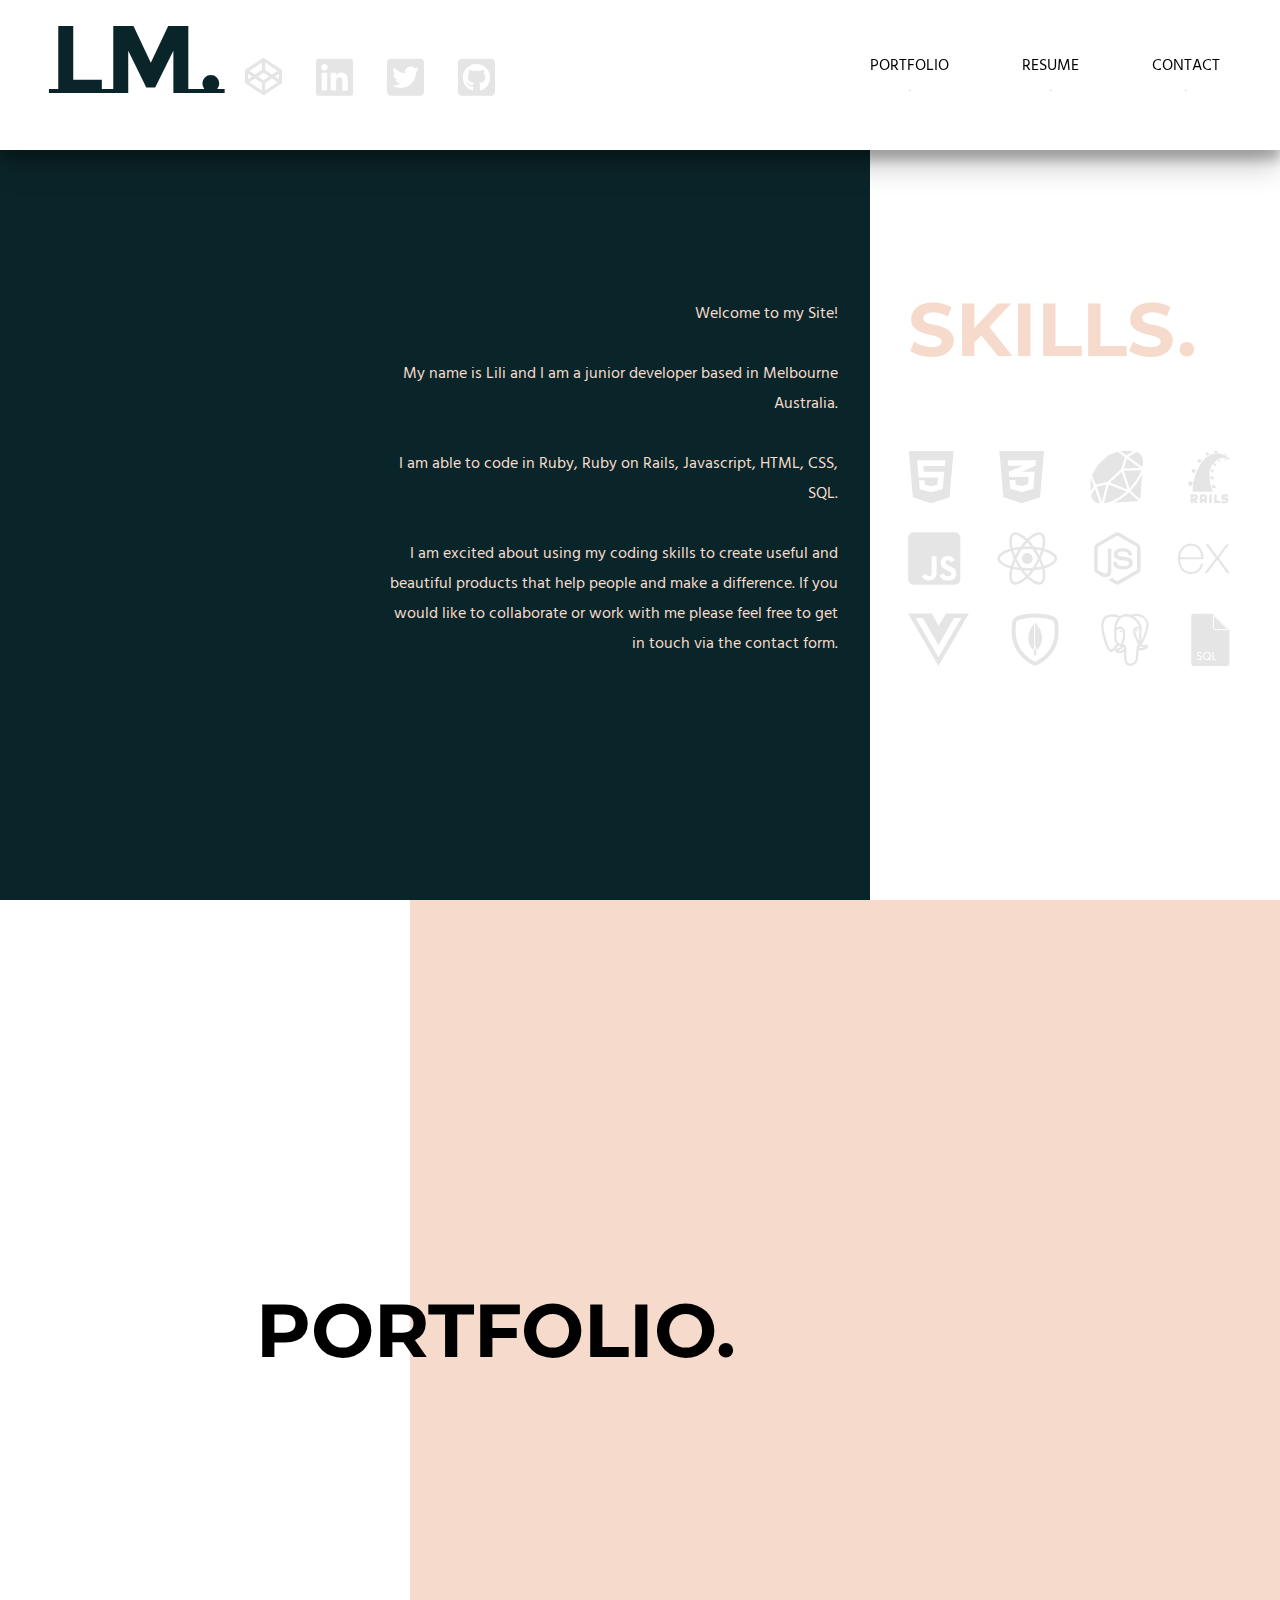
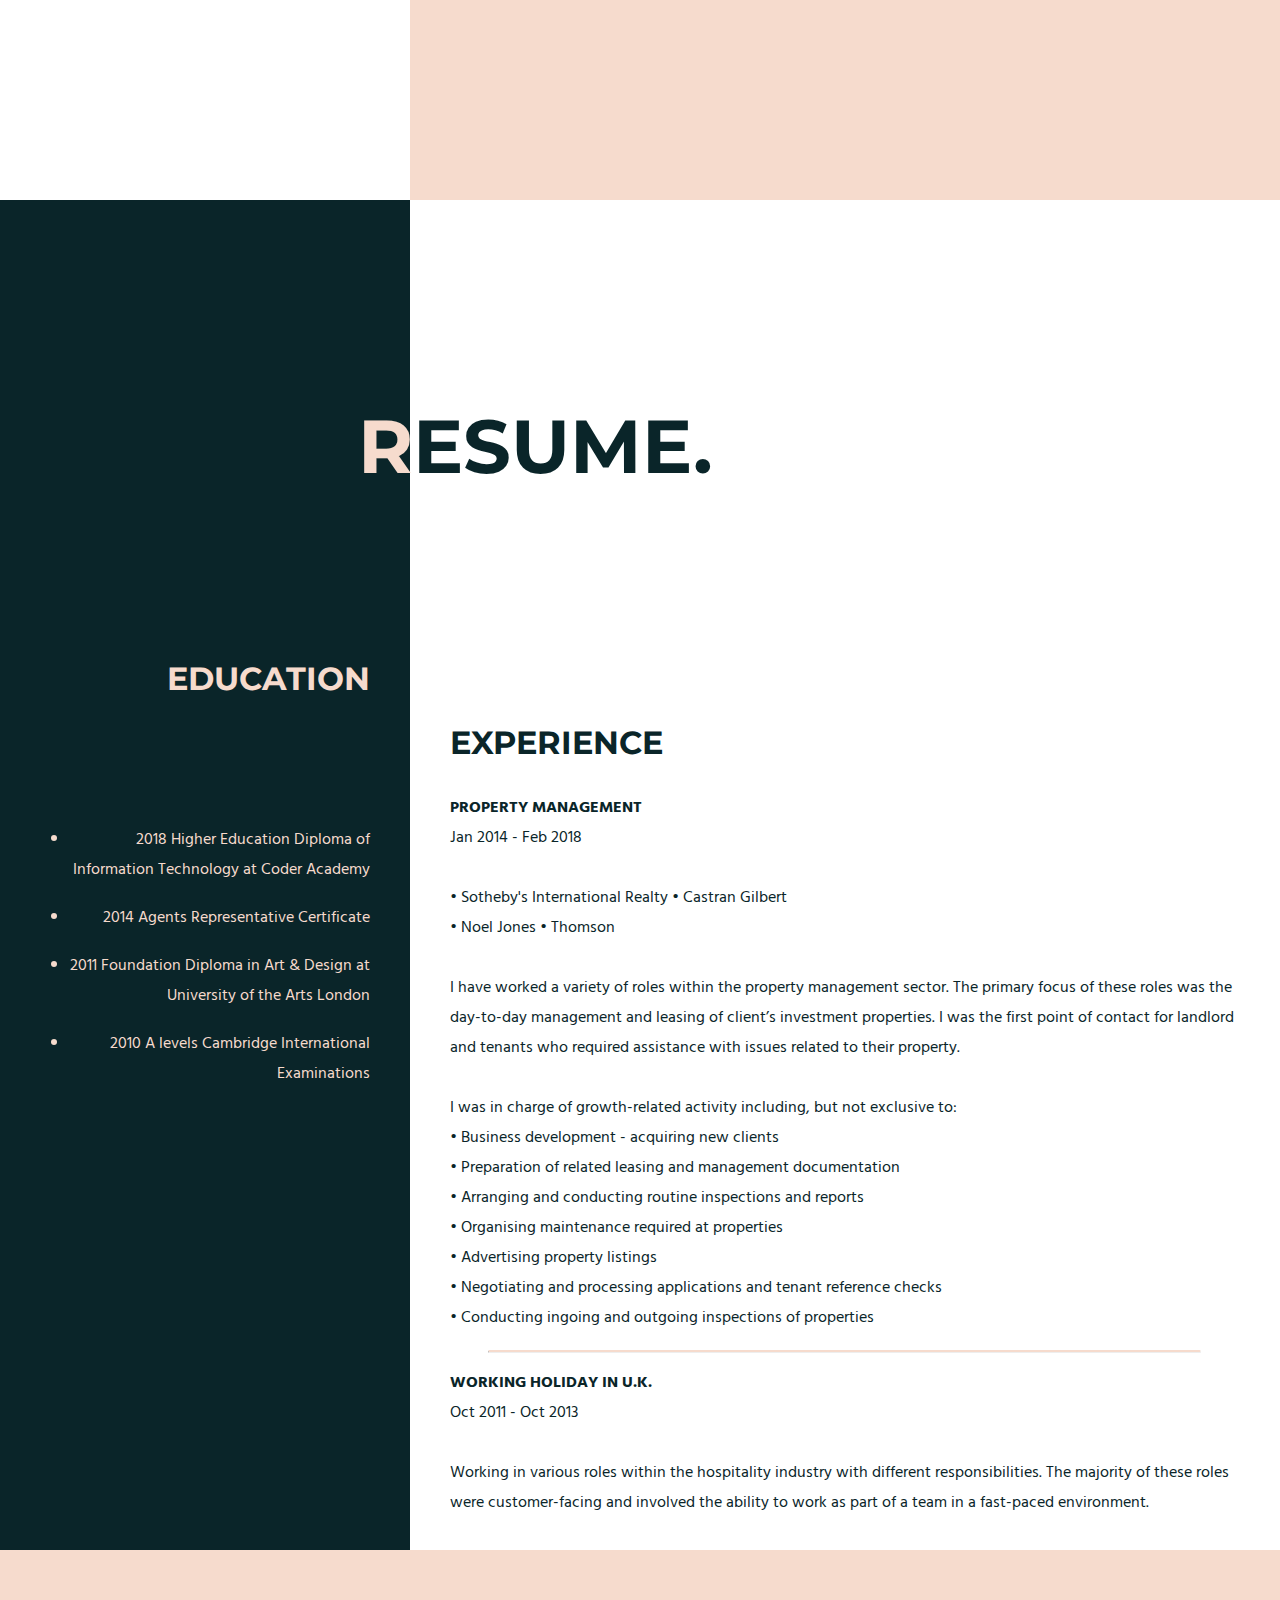
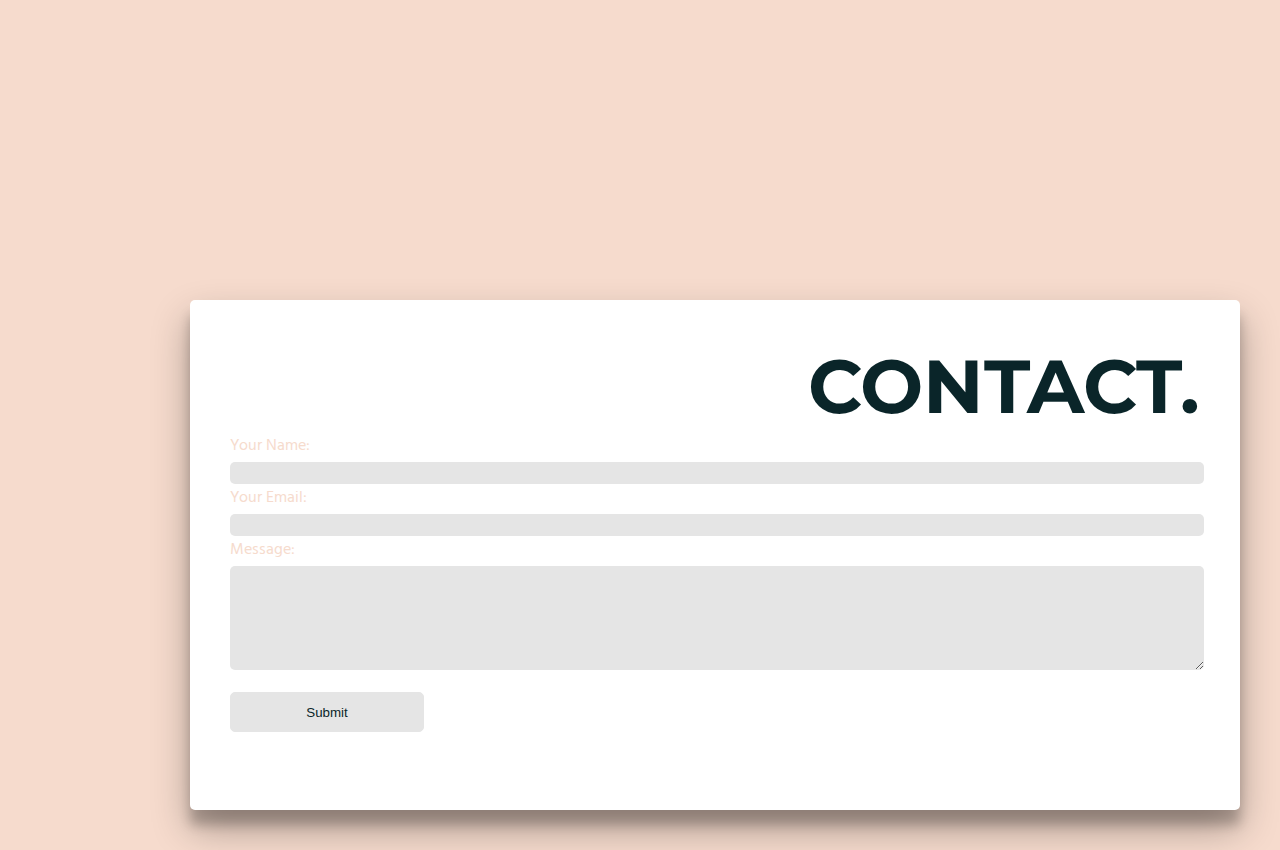
==== index.html @ da4f2856 "initial commit basic outline of the website done in html and css" ====
<!DOCTYPE html>
<html lang="en">
<head>
    <meta charset="UTF-8">
    <meta name="viewport" content="width=device-width, initial-scale=1.0">
    <meta http-equiv="X-UA-Compatible" content="ie=edge">
    <title>Lili Molloy</title>
    <link rel="stylesheet" type="text/css" href="styles.css">
    <link href="https://fonts.googleapis.com/css?family=Hind+Guntur|Montserrat|Montserrat+Subrayada" rel="stylesheet">
    <script defer src="index.js"></script>
</head>
<body>
    <nav>
        <div class="logo">
            <a href="#about"><h1>LM.</h1></a>
            <div class="socials">
                <a href="https://codepen.io/LilianaM/" target="blank"><img src="/assets/codepen.svg" alt="codepen logo - links to codepen"/></a>
                <a href="https://www.linkedin.com/in/lili-molloy-350438171/" target="blank"><img src="/assets/linkedin.svg" alt="linkedin logo - links to linkedin"/></a>
                <a href="https://twitter.com/Lili_Codes" target="blank"><img src="/assets/twitter.svg" alt="twitter logo - links to twitter"/></a>
                <a href="https://github.com/lilianamolloy" target="blank"><img src="/assets/github.svg" alt="github logo - links to github"/></a>
            </div>
        </div>
        <div class="links">
            <ul>
                <div class="link">
                    <a href="#portfolio"><li>Portfolio</li></a>
                    <hr>
                </div>
                <div class="link">
                    <a href="#resume"><li>Resume</li></a>
                    <hr>
                </div>
                <div class="link">
                    <a href="#contact"><li>Contact</li></a>
                    <hr>
                </div>
            </ul>
        </div>
    </nav>
    <div class="about" id="about">
        <div class="green">
            <p>Welcome to my Site!<br><br>
            My name is Lili and I am a junior developer based in Melbourne Australia.<br><br>
            I am able to code in Ruby, Ruby on Rails, Javascript, HTML, CSS, SQL.<br><br>
            I am excited about using my coding skills to create useful and beautiful products that help people and make a difference. If you would like to collaborate or work with me please feel free to get in touch via the contact form.</p>
        </div>
        <div class="white">
            <div class="skills">
                <h2>Skills.</h2>
                <img src="/assets/html.svg" alt="html logo"/>
                <img src="/assets/css.svg" alt="css logo"/>
                <img src="/assets/ruby.svg" alt="ruby logo"/>
                <img src="/assets/ruby-on-rails.svg" alt="ruby on rails logo"/>
                <img src="/assets/java-script.svg" alt="java script logo"/>
                <img src="/assets/react.svg" alt="react logo"/>
                <img src="/assets/node-js.svg" alt="node java script logo"/>
                <img src="/assets/express-js.svg" alt="express java script logo"/>
                <img src="/assets/vue-js.svg" alt="vue java script logo"/>
                <img src="/assets/mongo-db.svg" alt="mongo db sql logo"/>
                <img src="/assets/postgresql.svg" alt="postgresql logo"/>
                <img src="/assets/sqlite3.svg" alt="sqlite 3 logo"/>
            </div>
        </div>
    </div>
    <div class="portfolio" id="portfolio">
        <a href="carousel.html"><h2>Portfolio.</h2></a>
        <div class="white">

        </div>
        <div class="pink">

        </div>
    </div>
    <div class="resume" id="resume">
        <h2><span style="color: #F6DBCD;">R</span>esume.</h2>
        <div class="green">
            <h3>Education</h3>
            <ul>
                <li>2018 Higher Education Diploma of Information Technology at Coder Academy</li><br>
                <li>2014 Agents Representative Certificate</li><br>
                <li>2011 Foundation Diploma in Art & Design at University of the Arts London</li><br>
                <li>2010 A levels Cambridge International Examinations</li><br>
            </ul>
        </div>
        <div class="white">
            <div class="content">
                <h3>Experience</h3>
                <p><strong>PROPERTY MANAGEMENT</strong><br>
                    Jan 2014 - Feb 2018<br><br>
                    
                    •  Sotheby's International Realty                                •  Castran Gilbert<br>
                    •  Noel Jones                                                    •  Thomson<br><br>
                    
                    I have worked a variety of roles within the property management sector. The primary focus of these roles was the day-to-day management and leasing of client’s investment properties. I was the first point of contact for landlord and tenants who required assistance with issues related to their property. <br><br>
                    
                    I was in charge of growth-related activity including, but not exclusive to:<br>
                    •  Business development - acquiring new clients<br>
                    •  Preparation of related leasing and management documentation<br>
                    •  Arranging and conducting routine inspections and reports<br>
                    •  Organising maintenance required at properties<br>
                    •  Advertising property listings<br>
                    •  Negotiating and processing applications and tenant reference checks<br>
                    •  Conducting ingoing and outgoing inspections of properties
                </p>
                <hr>
                <p>
                    <strong>WORKING HOLIDAY IN U.K.</strong><br>
                    Oct 2011 -  Oct 2013<br><br>
                    
                    Working in various roles within the hospitality industry with different responsibilities. The majority of these roles were customer-facing and involved the ability to work as part of a team in a fast-paced environment.
                </p>
            </div>
        </div>
    </div>
    <div class="contact" id="contact">
        <div class="form">
            <h2>Contact.</h2>
            <form name="contact" method="POST"><input type="hidden" name="form-name" value="contact">

                <label>Your Name:</label><br>
                <input type="text" name="name"><br>

                <label>Your Email:</label><br>
                <input type="email" name="email"><br>

                <label>Message: </label><br>
                <textarea name="message"></textarea><br><br>

                <button type="submit">Submit</button>
            </form>
        </div>
    </div>
    
</body>
</html>
---- styles.css ----
/* font-family: 'Hind Guntur', sans-serif;
font-family: 'Montserrat', sans-serif;
font-family: 'Montserrat Subrayada', sans-serif; */

html {
    scroll-behavior: smooth;
}

body {
    /* height: 3900px; */
    width: 100vw;
    margin: 0;
    display: flex;
    flex-flow: column;
}

nav {
    background: #FFFFFF;
    width: 100vw;
    height: 150px;
    position: fixed;
    box-shadow: 0 14px 28px rgba(0,0,0,0.25), 0 10px 10px rgba(0,0,0,0.22);
    /* box-shadow: 0 19px 38px rgba(0,0,0,0.30), 0 15px 12px rgba(0,0,0,0.22); */
    display: flex;
    flex-flow: row wrap;
    justify-content: space-between;
    z-index: 10;
}

h1 {
    font-family: 'Montserrat Subrayada', sans-serif;
    font-size: 96px;
    display: inline-block;
    margin: 0;
    color: #0A2529;
    margin-left: 50px;
}

h2 {
    font-family: 'Montserrat', sans-serif;
    font-size: 75px;
    text-transform: uppercase;
}

h3 {
    font-family: 'Montserrat', sans-serif;
    text-transform: uppercase;
    font-size: 32px;
}

P {
    font-family: 'Hind Guntur', sans-serif;
}

hr {
    border-top: 2px solid #F6DBCD;
    width: 90%;
    border-radius: 5px;
    text-align: left;
}

nav ul {
    display: flex;
    flex-flow: row;
    width: 350px;
    justify-content: space-between;
    padding-left: 0;
}

nav li {
    text-transform: uppercase;
    list-style-type: none;
}

li {
    font-family: 'Hind Guntur', sans-serif;
}

a {
    text-decoration: none;
    color: rgba(0, 0, 0);
}

.skills h2:hover, .skills img:hover, h1:hover {
    @include transition(text-shadow .2s, color .2s);
    color: F6DBCD;
    text-shadow: #eee 1px 1px,#eee 2px 2px,#eee 3px 3px,#eee 4px 4px,#eee 5px 5px,#eee 6px 6px,#eee 7px 7px,#eee 8px 8px,#eee 9px 9px,#eee 10px 10px;
}

.socials img:hover {
    opacity: 0.5;
}

nav .socials a {
    height: 38px;
    margin-top: 15%;
}

.link hr {
    width: 0%;
    border-top: 0 solid white;
}

.link a:hover + hr { 
    animation-name: under-line; 
    animation-duration: 1s;    
    animation-fill-mode: forwards;
}

@keyframes under-line {
    0%   {
        width: 0%;
        border-top: 2px solid #F6DBCD;
    }
    100% {
        width: 100%;
        border-top: 2px solid #F6DBCD;
    }
}

.about {
    height: 100vh;
    width: 100vw;
    display: flex;
    flex-flow: row-wrap;
}

.about .green {
    background: #0A2529;
    height: 100vh;
    width: 68%;
    display: flex;
    flex-flow: column;
    justify-content: center;
}

.about .white {
    width: 32%;
    height: 100vh;
    display: flex;
    flex-flow: column;
    justify-content: center;
}

.about .green p {
    color: #F6DBCD;
    max-width: 450px;
    align-self: flex-end;
    margin-right: 2em;
    text-align: right;
    padding-top: 60px;
}

.logo {
    width: 68%;
    height: 150px;
    display: flex;
    flex-flow: row;
    justify-content: left;
}

.socials {
    width: 250px;
    display: flex;
    justify-content: space-between;
    align-content: flex-end;
    margin: 20px;
}

.links {
    width: 32%;
    height: 150px;
    display: flex;
    flex-flow: column;
    justify-content: center;
}

.skills {
    color: #F6DBCD;
    max-width: 350px;
    display: flex;
    flex-flow: row wrap;
    justify-content: space-between;
    margin-left: 1.5em;
}

.skills h2 {
    text-transform: uppercase;
    width: 100%;
    margin-left: 14px;
}

.skills img {
    margin: 14px;
}

.portfolio {
    height: 100vh;
    width: 100vw;
    display: flex;
    flex-flow: row-wrap;
}

.portfolio h2 {
    position: absolute;
    margin-top: 30%;
    margin-left: 20%;
}

.portfolio .white {
    width: 32%;
    height: 100vh;
}

.portfolio .pink {
    background: #F6DBCD;
    height: 100vh;
    width: 68%;
    display: flex;
    flex-flow: column;
    justify-content: center;
}

.resume {
    height: 150vh;
    width: 100vw;
    display: flex;
    flex-flow: row-wrap;
}

.resume h2 {
    position: absolute;
    margin-top: 200px;
    margin-left: 28%;
    color: #0A2529; 
}

.resume .green {
    background: #0A2529;
    color: #F6DBCD;
    width: 32%;
    display: flex;
    flex-flow: column;
    justify-content: center;
    text-align: right;
}

.resume .green h3 {
    padding: 40px;
}

.green ul {
    display: flex;
    flex-flow: column;
    padding: 40px;
}

.green li {
    width: 300px;
    align-self: flex-end;
}

.resume .white {
    width: 68%;
    display: flex;
    flex-flow: column;
    justify-content: flex-end;
}

.resume .content {
    margin: 40px;
    margin-bottom: 15px;
    color: #0A2529;
}

.contact {
    height: 100vh;
    width: 100vw;
    display: flex;
    flex-flow: column;
    justify-content: flex-end;
    background: #F6DBCD;
}

.form {
    width: 970px;
    height: 430px;
    background: #ffffff;
    align-self: flex-end;
    border-radius: 5px;
    margin-right: 40px;
    margin-bottom: 40px;
    padding: 40px;
    box-shadow: 0 19px 38px rgba(0,0,0,0.30), 0 15px 12px rgba(0,0,0,0.22);

}

.form h2 {
    text-transform: uppercase;
    color: #0A2529;
    text-align: right;
    margin-top: 0;
    margin-bottom: 0;
}

label {
    font-family: 'Hind Guntur', sans-serif;
    color: #F6DBCD;
}

input, textarea {
    background: #E5E5E5;
    border: none;
    border-radius: 5px;
    height: 20px;
    width: 100%;
}

textarea {
    height: 100px;
}

button {
    width: 20%;
    height: 40px;
    border: none;
    background: #E5E5E5;
    border-radius: 5px;
    color: #0A2529;
    border: 1px solid #E5E5E5;
}

button:hover {
    cursor: pointer;
    box-shadow: 0 10px 20px rgba(0,0,0,0.19), 0 6px 6px rgba(0,0,0,0.23);
}
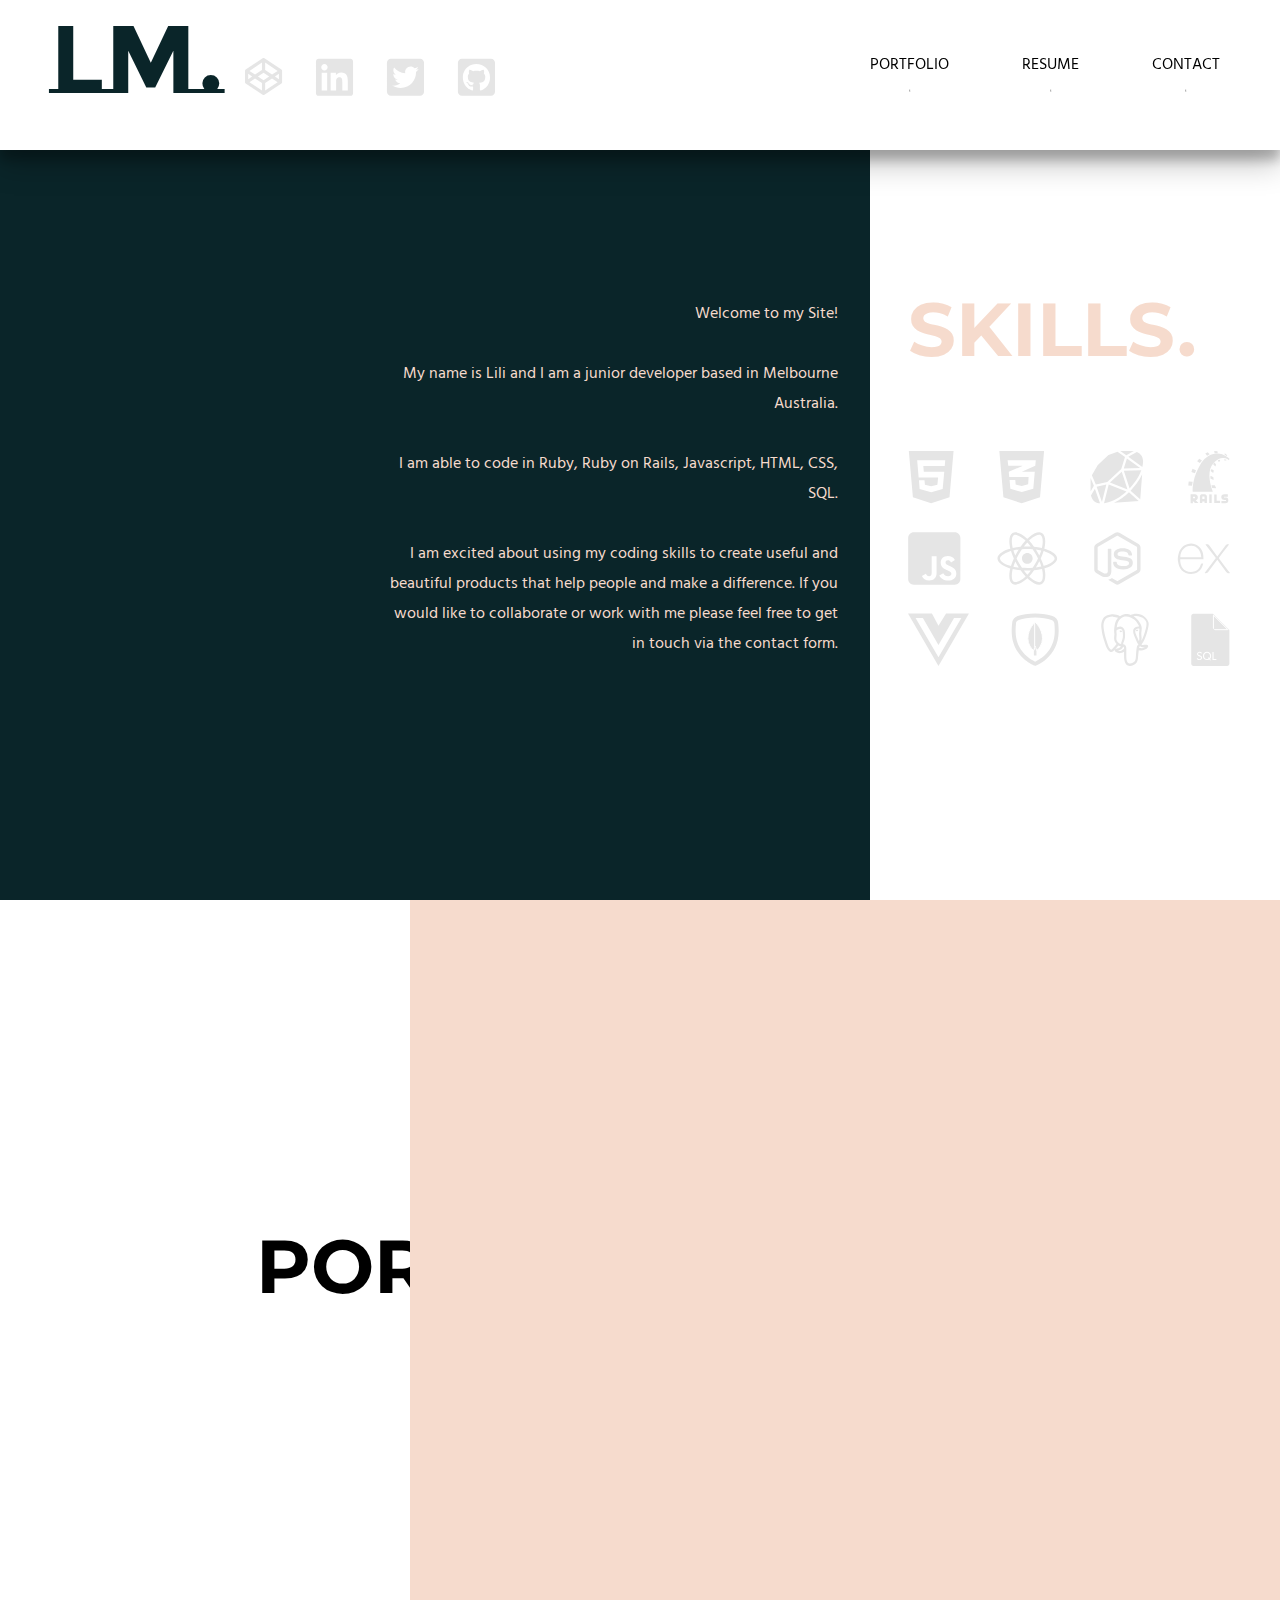
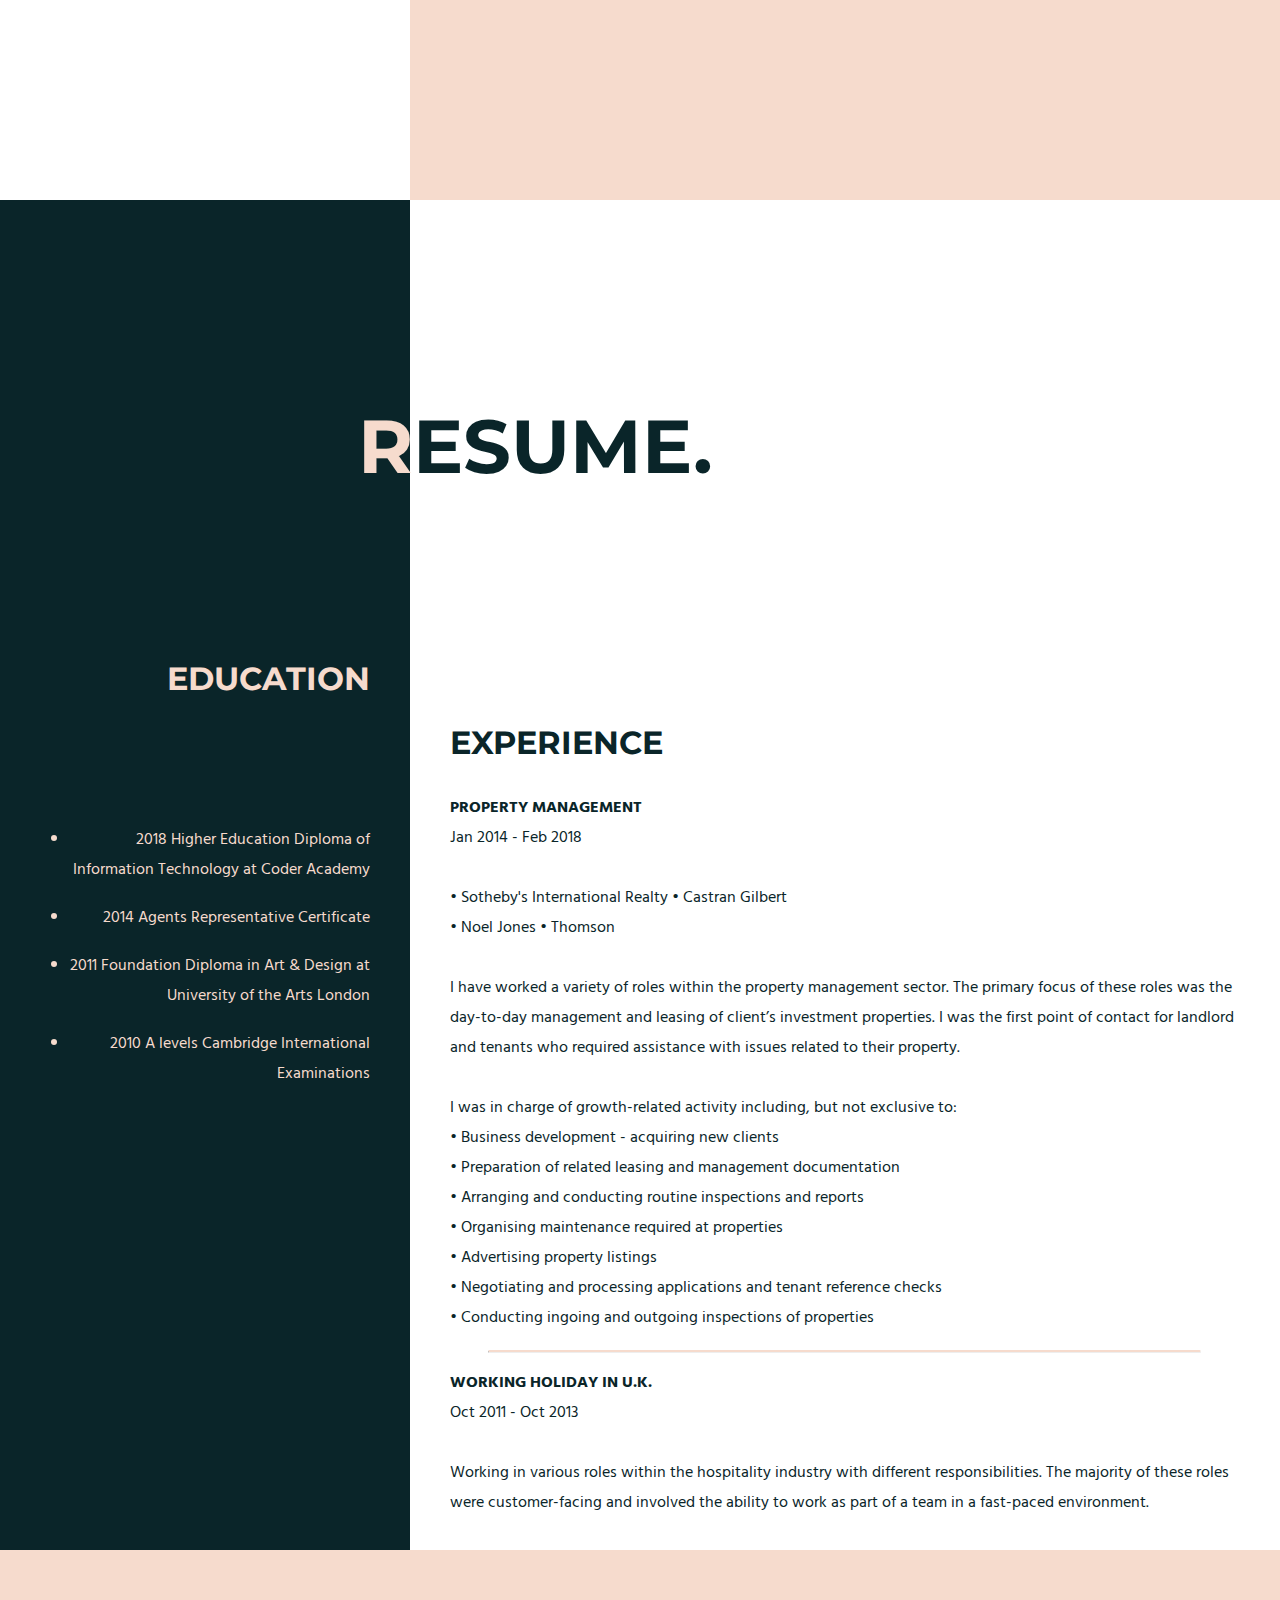
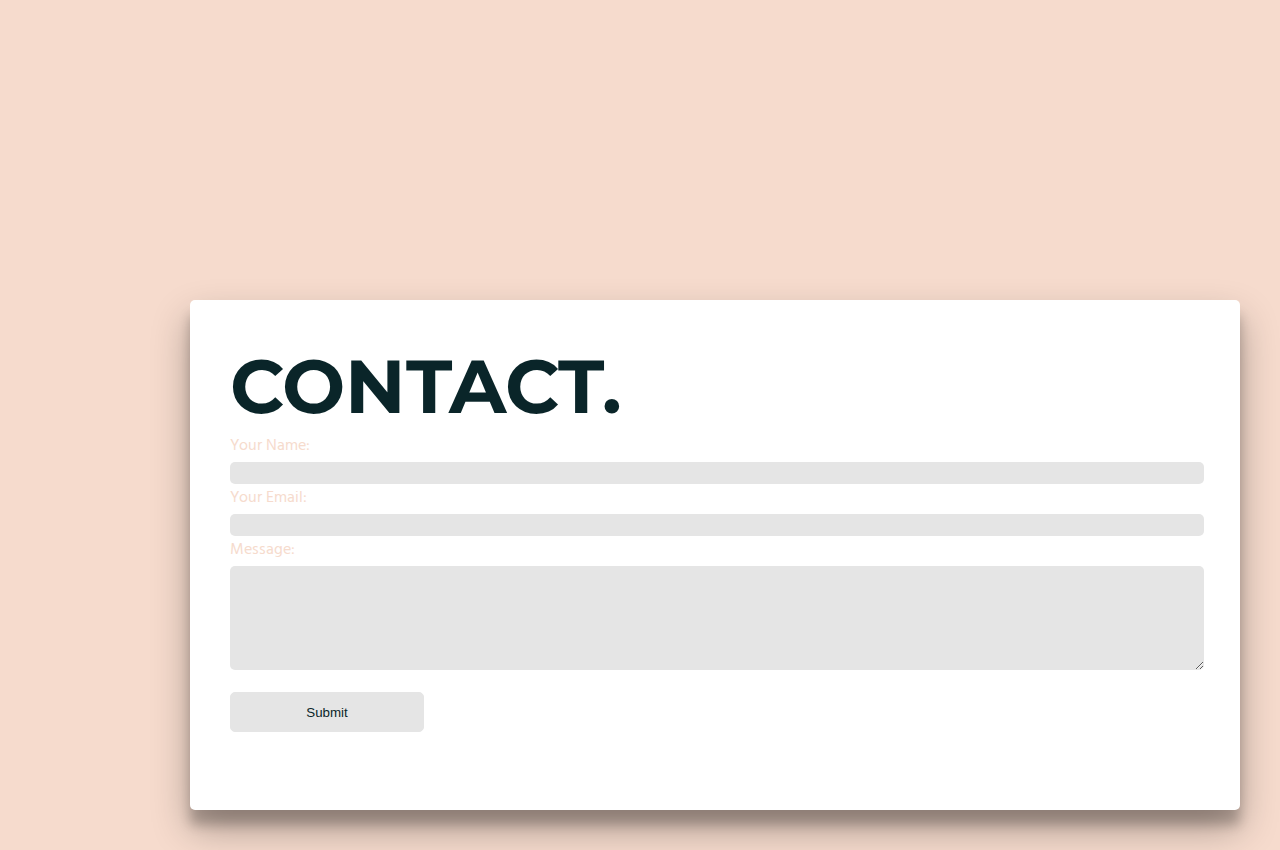
==== commit 844f0c42: "added javascript scroll event listener for the animations" ====
--- a/index.html
+++ b/index.html
@@ -63,7 +63,7 @@
         </div>
     </div>
     <div class="portfolio" id="portfolio">
-        <a href="carousel.html"><h2>Portfolio.</h2></a>
+        <a href="carousel.html"><h2 id="portfolioh2">Portfolio.</h2></a>
         <div class="white">
 
         </div>
@@ -114,7 +114,7 @@
     </div>
     <div class="contact" id="contact">
         <div class="form">
-            <h2>Contact.</h2>
+            <h2 id="contacth2">Contact.</h2>
             <form name="contact" method="POST"><input type="hidden" name="form-name" value="contact">
 
                 <label>Your Name:</label><br>
--- a/styles.css
+++ b/styles.css
@@ -98,7 +98,7 @@
 
 .link hr {
     width: 0%;
-    border-top: 0 solid white;
+    border-top: 2px solid white;
 }
 
 .link a:hover + hr { 
@@ -203,8 +203,25 @@
 
 .portfolio h2 {
     position: absolute;
-    margin-top: 30%;
+    margin-top: 25%;
     margin-left: 20%;
+}
+
+.portfolio-animation {
+    animation-name: portfolio; 
+    animation-duration: 4s;    
+    animation-fill-mode: forwards;
+}
+
+@keyframes portfolio {
+    40%   { 
+        margin-left: 2%;
+    }
+    
+    100% {
+        margin-left: 20%;
+        z-index: 3;
+    }
 }
 
 .portfolio .white {
@@ -219,6 +236,7 @@
     display: flex;
     flex-flow: column;
     justify-content: center;
+    z-index: 2;
 }
 
 .resume {
@@ -298,9 +316,21 @@
 .form h2 {
     text-transform: uppercase;
     color: #0A2529;
-    text-align: right;
+    text-align: left;
     margin-top: 0;
     margin-bottom: 0;
+}
+
+.contact-animation {
+    animation-name: contact;
+    animation-duration: 3s;
+    animation-fill-mode: forwards;
+}
+
+@keyframes contact {
+    100% {
+        margin-left: 60%;
+    }
 }
 
 label {
@@ -318,6 +348,10 @@
 
 textarea {
     height: 100px;
+}
+
+input:hover, textarea:hover {
+    box-shadow: inset 0 5px 10px rgba(0,0,0,0.2);
 }
 
 button {
@@ -334,3 +368,9 @@
     cursor: pointer;
     box-shadow: 0 10px 20px rgba(0,0,0,0.19), 0 6px 6px rgba(0,0,0,0.23);
 }
+
+/* Javascript css */
+.click {
+    text-decoration: line-through;
+    font-size: 16px;
+}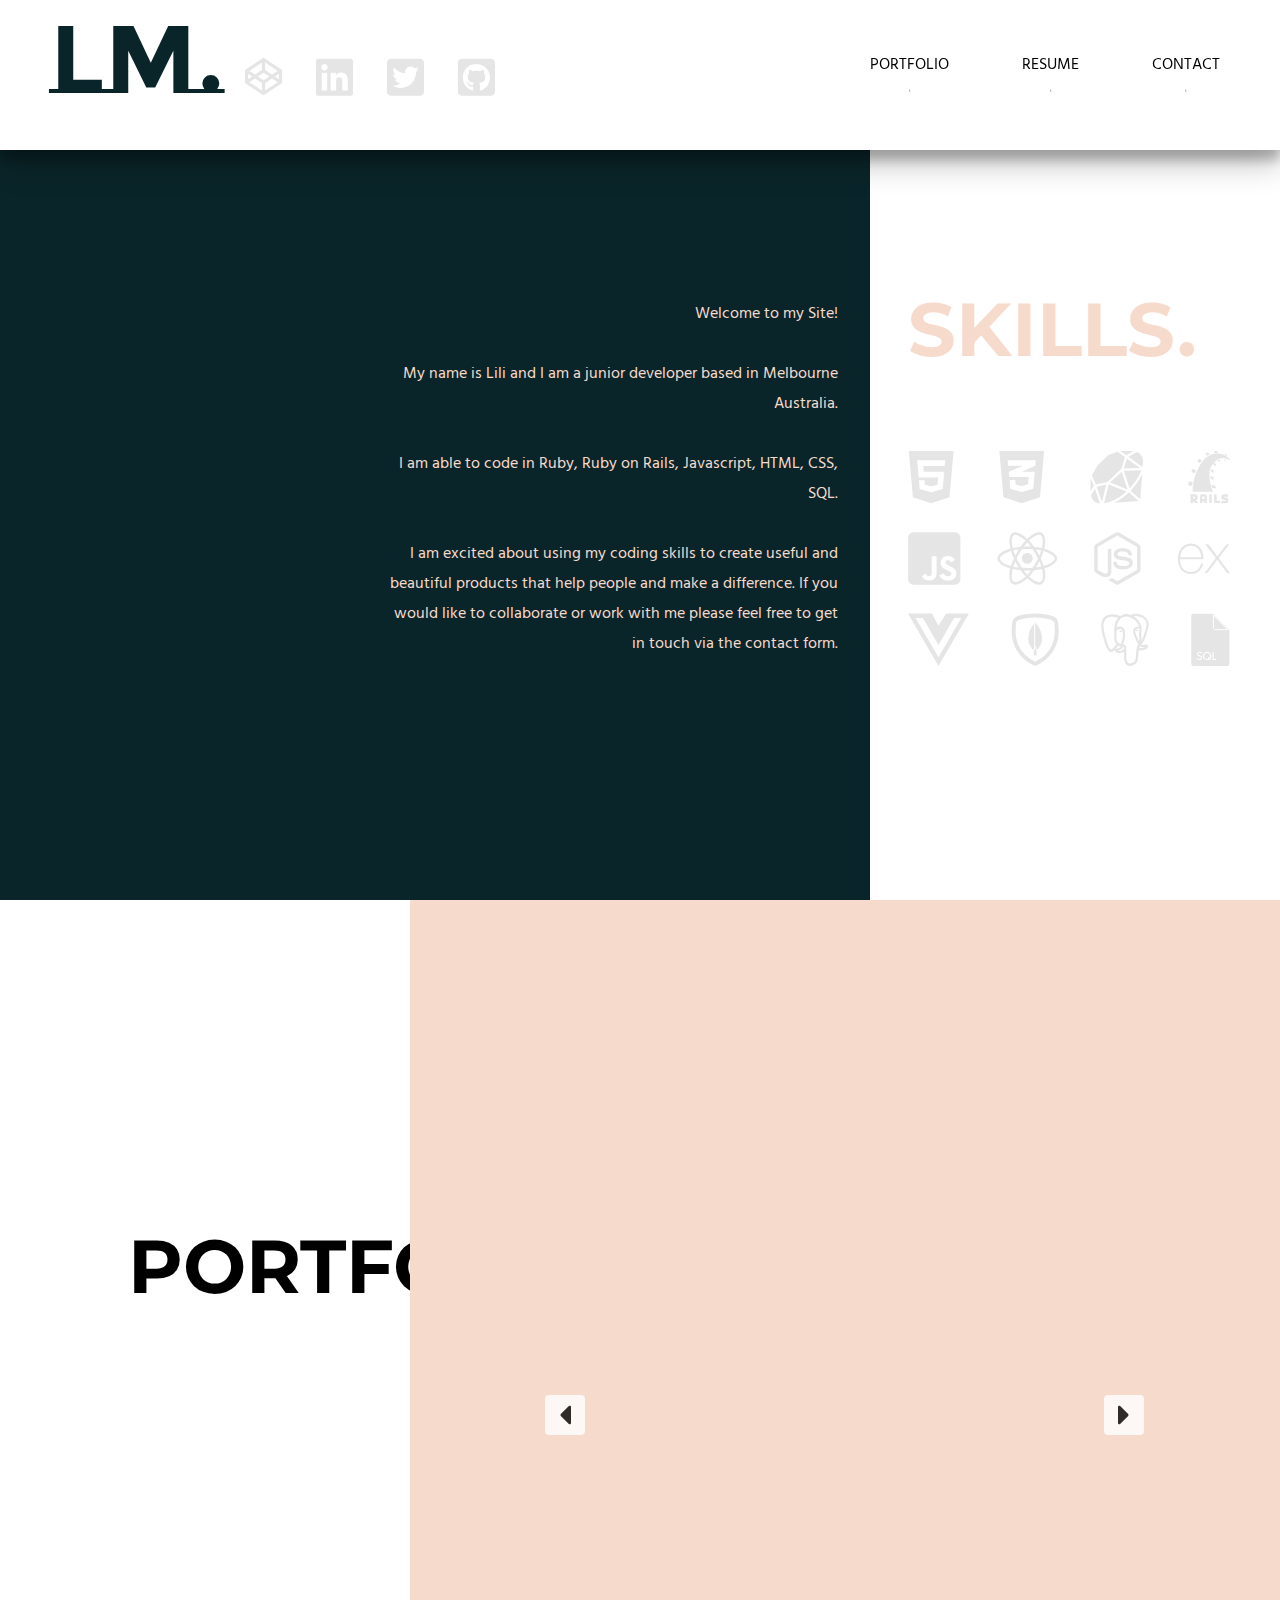
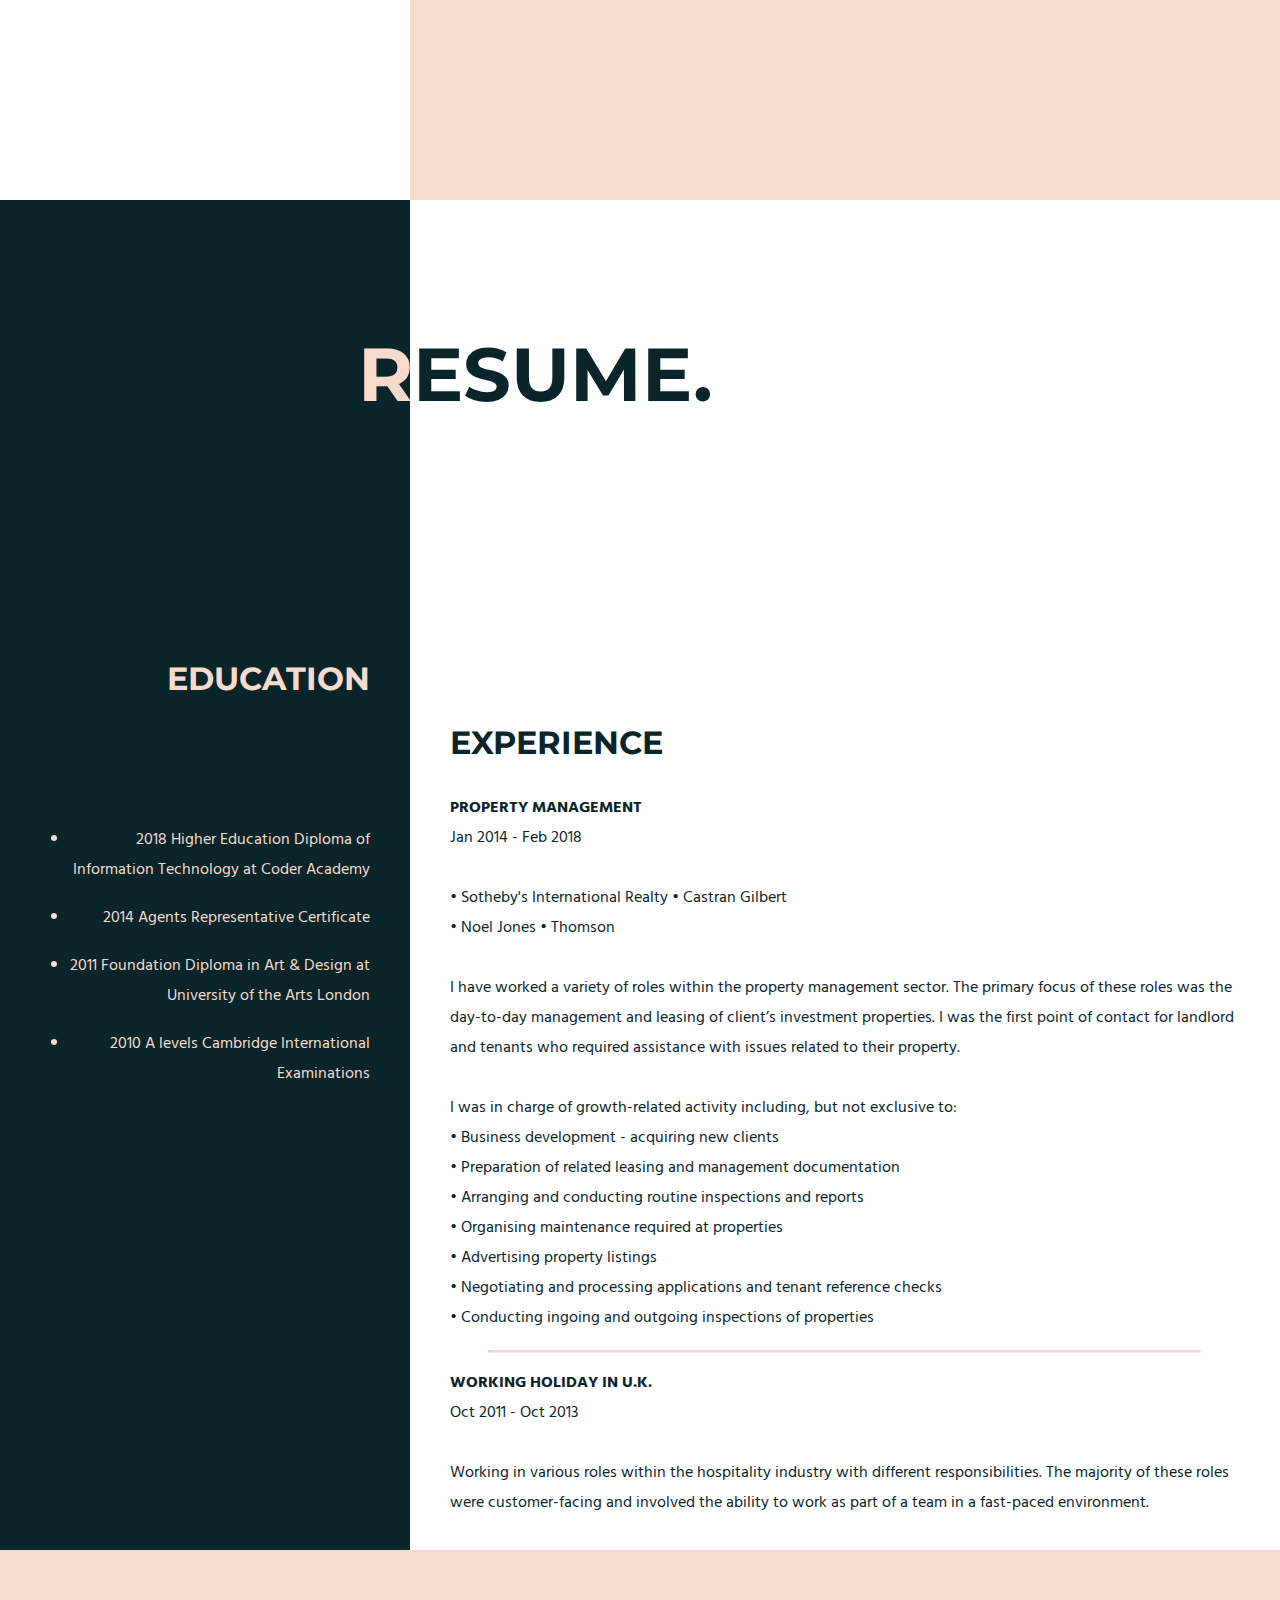
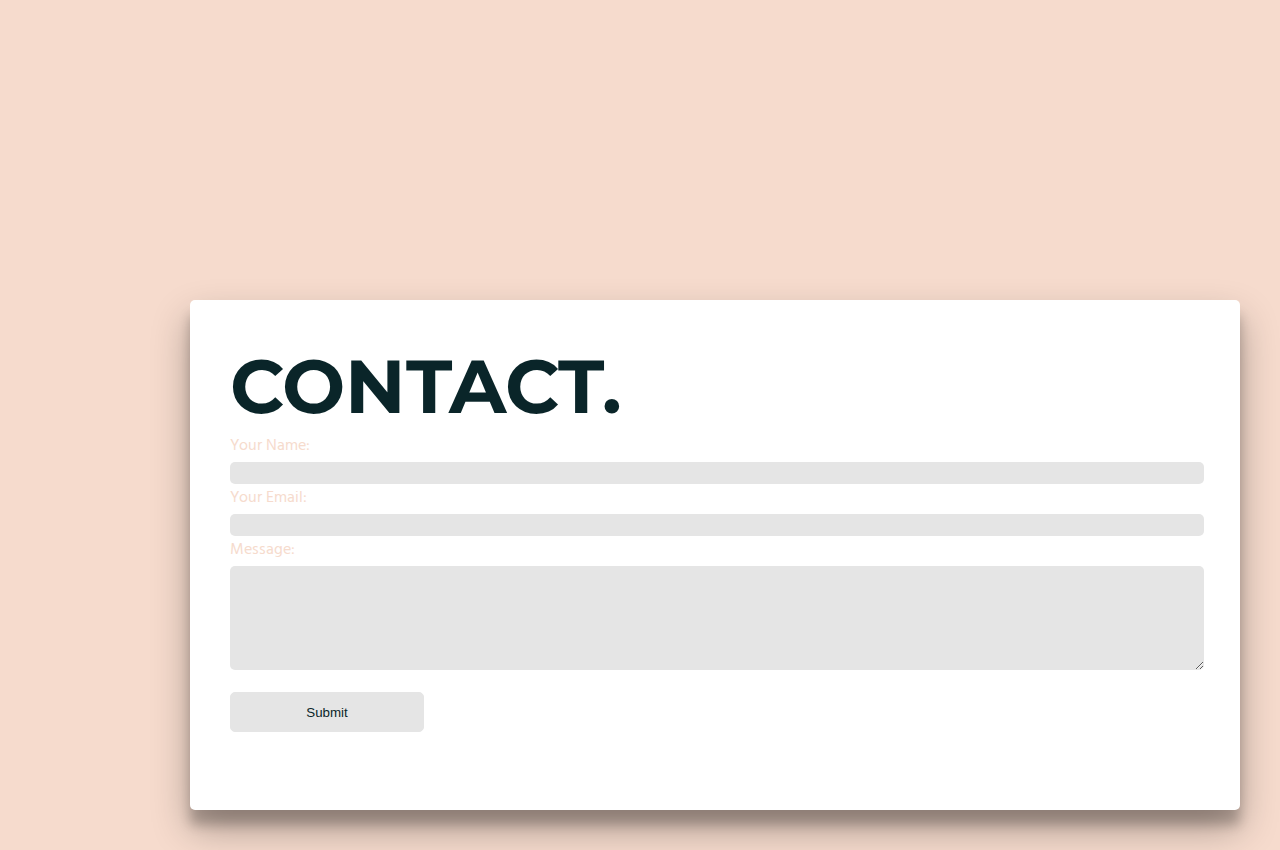
==== commit 23c11b9b: "added carousel for portfolio page" ====
--- a/index.html
+++ b/index.html
@@ -6,7 +6,9 @@
     <meta http-equiv="X-UA-Compatible" content="ie=edge">
     <title>Lili Molloy</title>
     <link rel="stylesheet" type="text/css" href="styles.css">
+    <link rel="stylesheet" type="text/css" href="media.css">
     <link href="https://fonts.googleapis.com/css?family=Hind+Guntur|Montserrat|Montserrat+Subrayada" rel="stylesheet">
+    <link rel="icon" href="/assets/favicon.png">
     <script defer src="index.js"></script>
 </head>
 <body>
@@ -68,7 +70,19 @@
 
         </div>
         <div class="pink">
-
+            <div class="main-banner" id="main-banner">
+                <div class="imgbanbtn imgbanbtn-prev" id="imgbanbtn-prev"></div>
+                <a href="https://github.com/lilianamolloy/fortunator3000" target="blank">
+                    <div class="imgban" id="imgban3"></div>
+                </a>
+                <a href="https://github.com/lilianamolloy/portfolio" target="blank">
+                    <div class="imgban" id="imgban2"></div>
+                </a>
+                <a href="https://github.com/lilianamolloy/tradeup" target="blank">
+                    <div class="imgban" id="imgban1"></div>
+                </a>
+                <div class="imgbanbtn imgbanbtn-nxt" id="imgbanbtn-nxt"></div>
+            </div>
         </div>
     </div>
     <div class="resume" id="resume">
@@ -84,6 +98,7 @@
         </div>
         <div class="white">
             <div class="content">
+                <h2 id="resume2">Resume.</h2>
                 <h3>Experience</h3>
                 <p><strong>PROPERTY MANAGEMENT</strong><br>
                     Jan 2014 - Feb 2018<br><br>
--- a/styles.css
+++ b/styles.css
@@ -61,7 +61,7 @@
 
 nav ul {
     display: flex;
-    flex-flow: row;
+    flex-flow: row wrap;
     width: 350px;
     justify-content: space-between;
     padding-left: 0;
@@ -85,10 +85,12 @@
     @include transition(text-shadow .2s, color .2s);
     color: F6DBCD;
     text-shadow: #eee 1px 1px,#eee 2px 2px,#eee 3px 3px,#eee 4px 4px,#eee 5px 5px,#eee 6px 6px,#eee 7px 7px,#eee 8px 8px,#eee 9px 9px,#eee 10px 10px;
+    transition: all 0.5s;
 }
 
 .socials img:hover {
     opacity: 0.5;
+    transition: all 0.5s;
 }
 
 nav .socials a {
@@ -122,7 +124,7 @@
     height: 100vh;
     width: 100vw;
     display: flex;
-    flex-flow: row-wrap;
+    flex-flow: row wrap;
 }
 
 .about .green {
@@ -198,13 +200,13 @@
     height: 100vh;
     width: 100vw;
     display: flex;
-    flex-flow: row-wrap;
+    flex-flow: row wrap;
 }
 
 .portfolio h2 {
     position: absolute;
     margin-top: 25%;
-    margin-left: 20%;
+    margin-left: 10%;
 }
 
 .portfolio-animation {
@@ -219,7 +221,7 @@
     }
     
     100% {
-        margin-left: 20%;
+        margin-left: 10%;
         z-index: 3;
     }
 }
@@ -239,16 +241,90 @@
     z-index: 2;
 }
 
+.main-banner {
+    margin: 0 auto;
+    margin-top: 130px;
+    width: 70%;
+    height: 450px;
+    background: #F6DBCD;
+    overflow: hidden;
+    position: relative;
+}
+
+.main-banner .imgban {
+    width: 100%;
+    height: 100%;
+    position: absolute;
+    top: 0px;
+    transition: all ease-in-out 500ms;
+    -webkit-transition: all ease-in-out 500ms;
+    -moz-transition: all ease-in-out 500ms;
+    -o-transition: all ease-in-out 500ms;
+    
+}
+
+.main-banner #imgban3 {
+    background-image: url(/assets/fortune-cookie-terminal-app.png);
+    background-size: cover;
+    background-position: center;
+    background-repeat: no-repeat;
+}
+
+.main-banner #imgban2 {
+    background-image: url(/assets/personal-portfolio.png);
+    background-size: cover;
+    background-position: center;
+    background-repeat: no-repeat;
+}
+
+.main-banner #imgban1 {
+    background-image: url(/assets/rails-two-sided-marketplace.png);
+    background-size: cover;
+    background-position: center;
+    background-repeat: no-repeat;
+}
+
+.imgbanbtn {
+    width: 40px;
+    height: 40px;
+    background: #fff;
+    border-radius: 4px;
+    position: absolute;
+    top: 205px;
+    z-index: 2000;
+    opacity: 0.8;
+    cursor: pointer;
+}
+.imgbanbtn:hover {
+    opacity: 0.9;
+}
+
+.imgbanbtn-prev {
+    left: 5px;
+    background-image: url(/assets/left.svg);
+    background-size: 30%;
+    background-position: center;
+    background-repeat: no-repeat;
+}
+
+.imgbanbtn-nxt {
+    right: 5px;
+    background-image: url(/assets/right.svg);
+    background-size: 30%;
+    background-position: center;
+    background-repeat: no-repeat;
+}
+
 .resume {
     height: 150vh;
     width: 100vw;
     display: flex;
-    flex-flow: row-wrap;
+    flex-flow: row wrap;
 }
 
 .resume h2 {
     position: absolute;
-    margin-top: 200px;
+    margin-top: 10%;
     margin-left: 28%;
     color: #0A2529; 
 }
@@ -265,6 +341,10 @@
 
 .resume .green h3 {
     padding: 40px;
+}
+
+#resume2 {
+    display: none;
 }
 
 .green ul {
@@ -352,6 +432,7 @@
 
 input:hover, textarea:hover {
     box-shadow: inset 0 5px 10px rgba(0,0,0,0.2);
+    transition: all 0.5s;
 }
 
 button {
@@ -367,10 +448,12 @@
 button:hover {
     cursor: pointer;
     box-shadow: 0 10px 20px rgba(0,0,0,0.19), 0 6px 6px rgba(0,0,0,0.23);
+    transition: all 0.5s;
 }
 
 /* Javascript css */
 .click {
     text-decoration: line-through;
     font-size: 16px;
-}+}
+
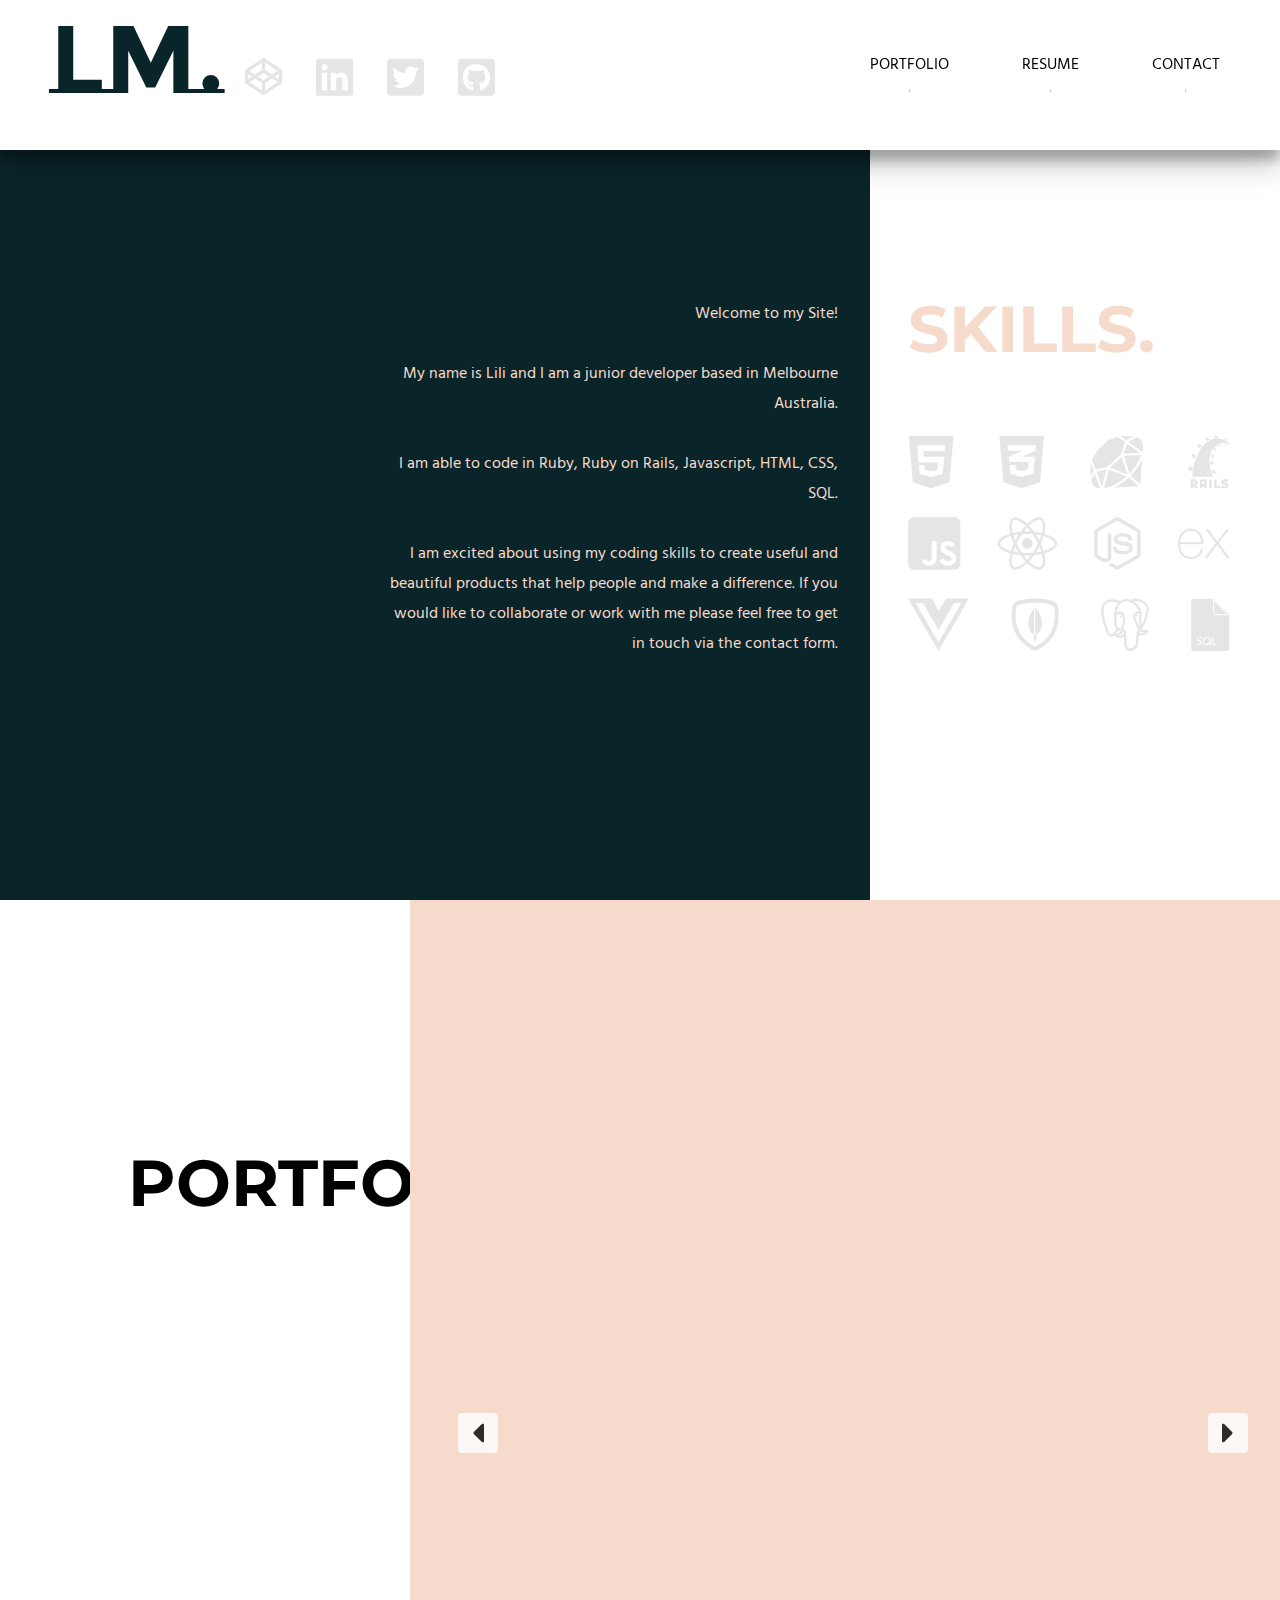
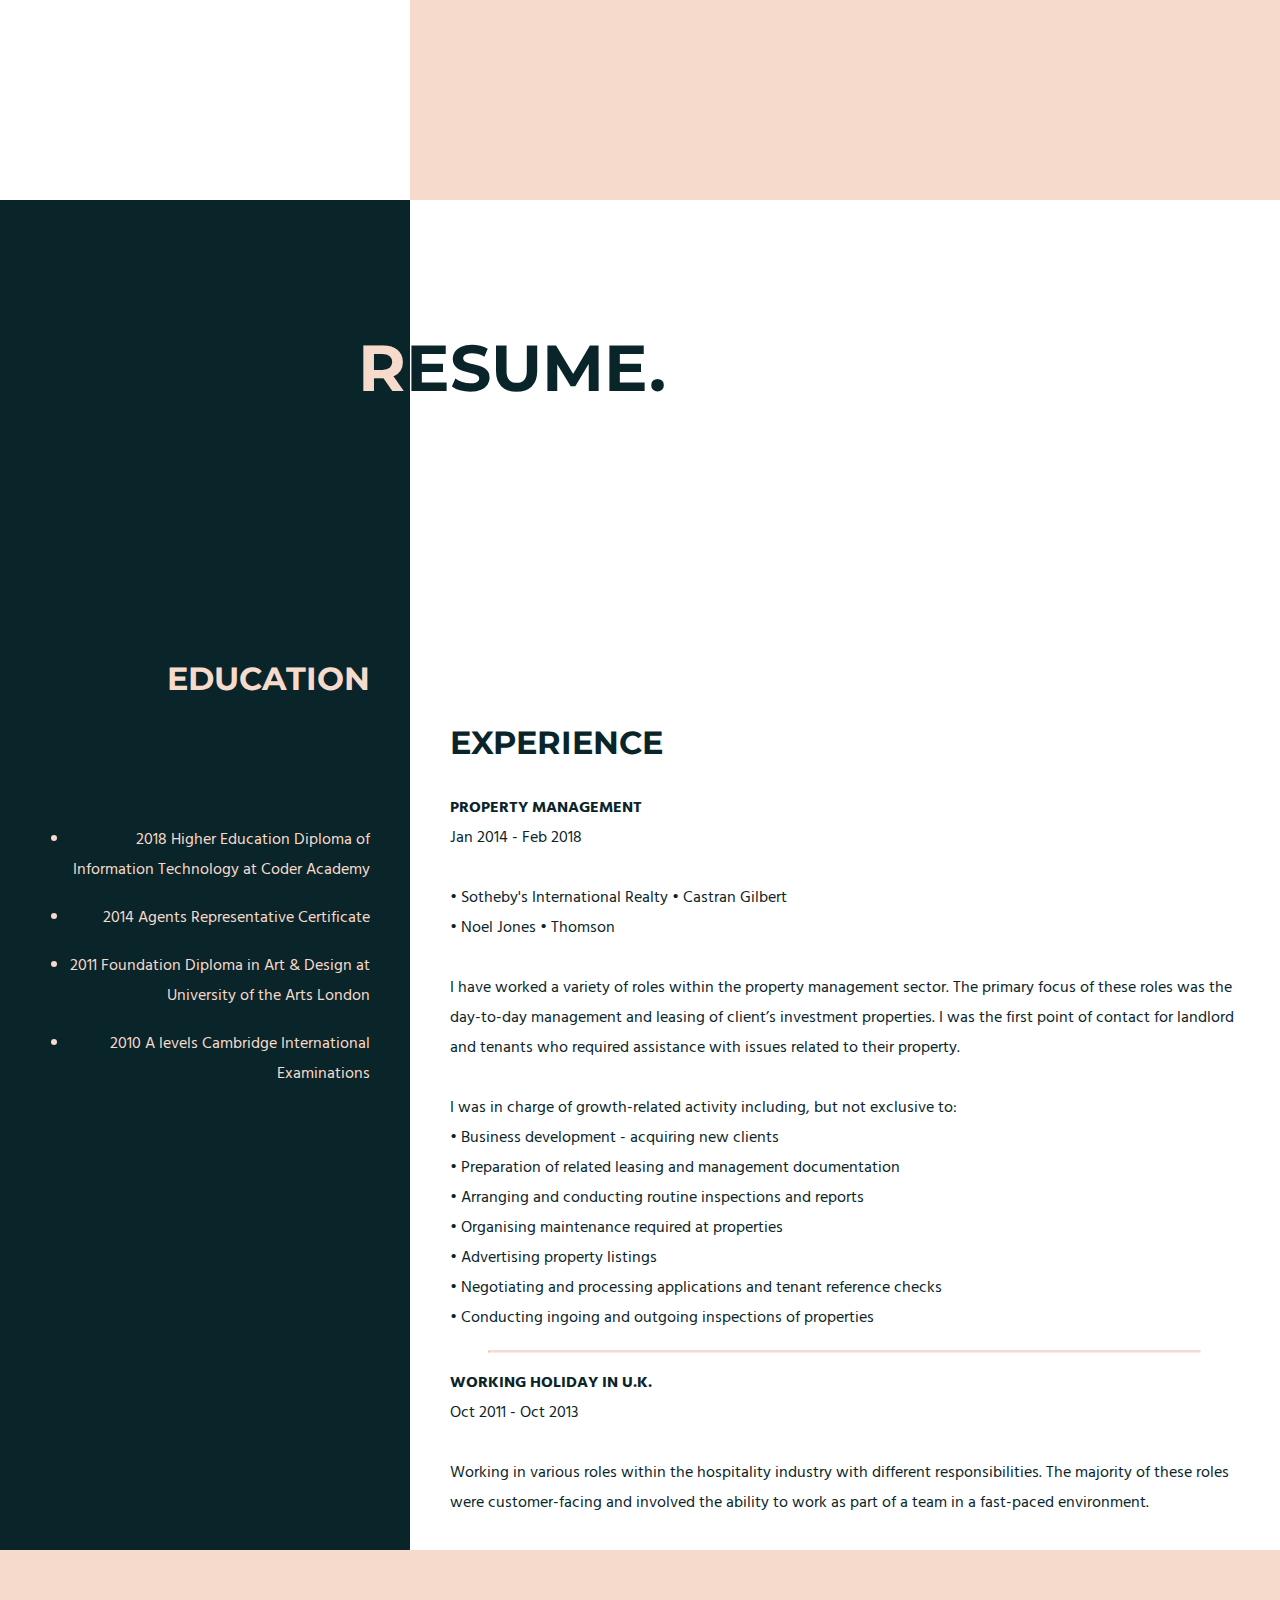
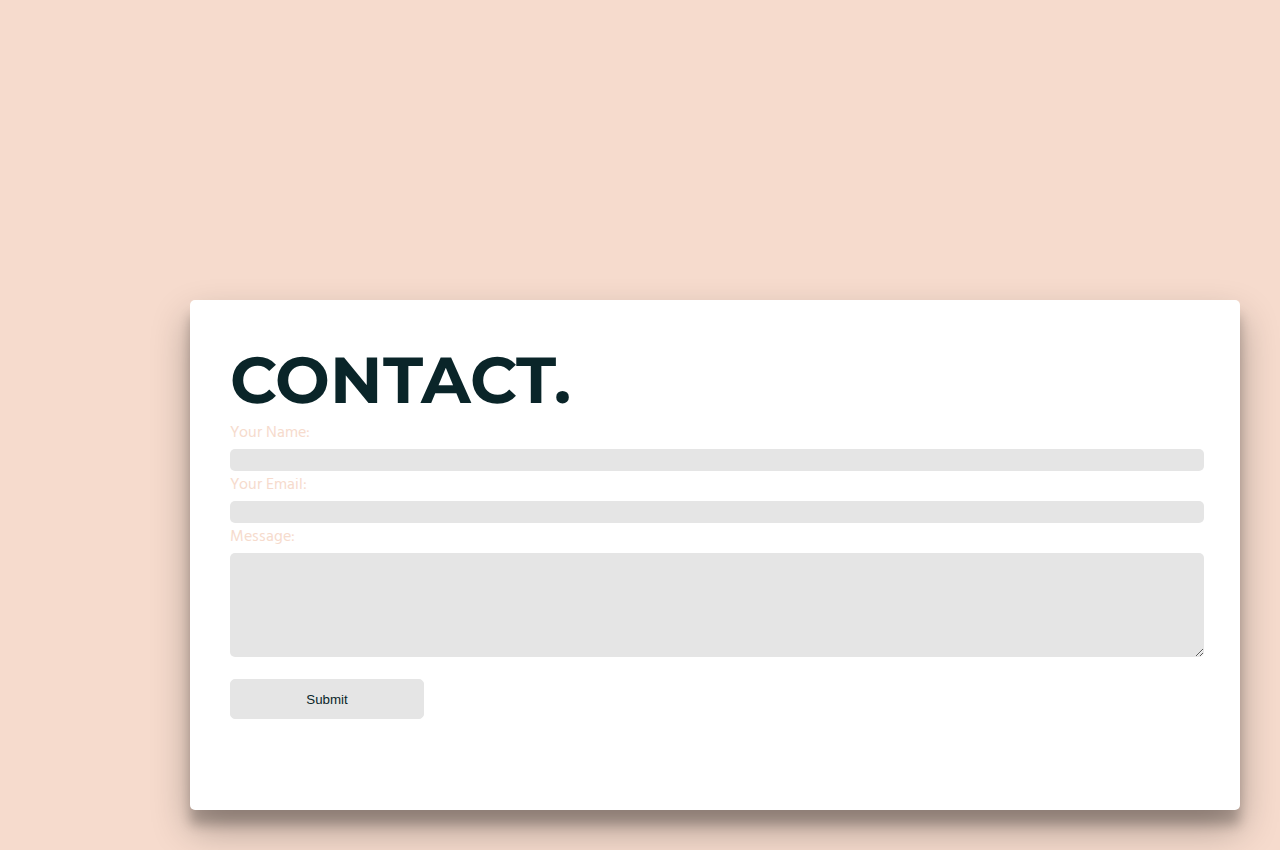
==== commit 053c2acf: "added media queries for portfolio section" ====
--- a/index.html
+++ b/index.html
@@ -65,7 +65,7 @@
         </div>
     </div>
     <div class="portfolio" id="portfolio">
-        <a href="carousel.html"><h2 id="portfolioh2">Portfolio.</h2></a>
+        <h2 id="portfolioh2">Portfolio.</h2>
         <div class="white">
 
         </div>
--- a/styles.css
+++ b/styles.css
@@ -38,7 +38,7 @@
 
 h2 {
     font-family: 'Montserrat', sans-serif;
-    font-size: 75px;
+    font-size: 65px;
     text-transform: uppercase;
 }
 
@@ -205,7 +205,7 @@
 
 .portfolio h2 {
     position: absolute;
-    margin-top: 25%;
+    margin-top: 19%;
     margin-left: 10%;
 }
 
@@ -243,12 +243,13 @@
 
 .main-banner {
     margin: 0 auto;
-    margin-top: 130px;
-    width: 70%;
+    margin-top: 19%;
+    width: 800px;
     height: 450px;
     background: #F6DBCD;
     overflow: hidden;
     position: relative;
+    margin-left: 15%;
 }
 
 .main-banner .imgban {
@@ -259,8 +260,7 @@
     transition: all ease-in-out 500ms;
     -webkit-transition: all ease-in-out 500ms;
     -moz-transition: all ease-in-out 500ms;
-    -o-transition: all ease-in-out 500ms;
-    
+    -o-transition: all ease-in-out 500ms; 
 }
 
 .main-banner #imgban3 {
--- a/media.css
+++ b/media.css
@@ -0,0 +1,415 @@
+/* media queries */
+@media (max-width: 1384px) {
+    .main-banner {
+        margin-left: 13%;        
+    }
+}
+
+@media (max-width: 1347px) {
+    .main-banner {
+        margin-left: 11%;        
+    }
+}
+
+@media (max-width: 1320px) {
+    .portfolio h2 {
+        margin-left: 8%:
+    }
+
+    @keyframes portfolio {
+        40%   { margin-left: 2%;}
+        100% { margin-left: 8%; z-index: 3;}
+    }
+    .main-banner {
+        margin-left: 9%;
+    }
+}
+
+@media (max-width: 1291px) {
+    .portfolio h2 {
+        margin-left: 5%:
+    }
+
+    @keyframes portfolio {
+        40%   { margin-left: 2%;}
+        100% { margin-left: 5%; z-index: 3;}
+    }
+
+    .main-banner {
+        margin-left: 5%;
+    }
+}
+
+@media (max-width: 1235px) {
+    .portfolio h2 {
+        margin-top: 11.5%;
+    }
+
+    .main-banner {
+        margin-left: 0;
+        width: 100%;
+        height: 70%;
+    }
+}
+
+@media (max-width: 1192px) {
+/* resume page */
+    .resume {
+        height: 170vh;
+    }
+}
+
+@media (max-width: 1178px) {
+    .portfolio .white {
+        display: none;
+    }
+    .portfolio .pink {
+        width: 100vw;
+    }
+
+    .portfolio h2 {
+        margin-top: 12%;
+        margin-left: 1%;
+    }
+
+    .main-banner {
+        margin-left: auto;
+        margin-right: auto;
+        width: 800px;
+        height: 450px;
+    }
+}
+
+@media (max-width: 1133px) {
+    .portfolio .pink {
+        justify-content: flex-end;
+    }
+
+    .portfolio h2 {
+        margin-top: 17%;
+        margin-left: 1%;
+    }
+
+    .green li {
+        width: 80%;
+    }
+}
+
+
+@media (max-width: 1098px) {
+    nav {
+    }
+/* nav bar links */
+    nav .links{
+        display: flex;
+        flex-flow: row;
+        justify-content: center;
+    }
+
+    nav ul {
+        flex-flow: column;
+        width: 100px;
+        text-align: center;
+        margin: 0;
+    }
+
+/* contact form */
+    .form {
+        margin-right: 20px;
+        margin-bottom: 20px;
+    }
+}
+
+@media (max-width: 1075px) {
+    .form {
+        width: 900px;
+    }
+}
+
+@media (max-width: 1008px) {
+    .form {
+        width: 850px;
+    }
+
+    @keyframes contact {
+        100% {
+            margin-left: 55%;
+        }
+    }
+}
+
+@media (max-width: 970px) {
+    .skills h2 {
+        font-size: 45px;
+    }
+}
+
+@media (max-width: 952px) { 
+    .form {
+        width: 800px;
+    }
+}
+
+@media (max-width: 905px) { 
+    .form {
+        width: 750px;
+    }
+    @keyframes contact {
+        100% {
+            margin-left: 50%;
+        }
+    }
+}
+
+@media (max-width: 892px) {
+    .main-banner {
+        margin-left: 1%;
+    }
+}
+
+@media (max-width: 855px) { 
+    .contact {
+        flex-flow: row;
+    }
+
+    .form {
+        width: 100%;
+        height: 450px;
+        padding: 20px;
+        margin-bottom: 0;
+        margin-right: 0;
+        margin: 10px;
+    }
+
+/* turn off animations */
+    .portfolio-animation {
+        animation-name: none;
+    }
+    .portfolio .pink {
+        z-index: -1;
+    }
+    .contact-animation {
+        animation-name: none;
+    }
+    .form h2 {
+        text-align: right;
+    }
+}
+
+@media (max-width: 847px) { 
+    .resume {
+        height: 180vh;
+    }
+}
+
+@media (max-width: 841px) { 
+    .about {
+        flex-flow: column;
+        align-content: center;
+        height: 100%;
+    }
+    .about .green {
+        width: 100vw;
+    }
+    .about .white {
+        width: 100vw;
+        height: 200px;
+        flex-flow: row;
+        padding-bottom: 40px;
+    }
+    .about .skills {
+        max-width: 100vw;
+    }
+    .skills h2 {
+        padding: 0;
+    }
+    .skills img {
+        margin: 5px;
+    }
+}
+
+@media (max-width: 834px) { 
+    .resume {
+        flex-flow: column-reverse;
+        height: 100%;
+    }
+
+    .resume .white {
+        width: 100vw;
+        height: 100%;
+    }
+
+    .resume .white .content h2 {
+        margin-left: 0;
+    }
+
+    .resume .green {
+        width: 100vw;
+        height: 100%;
+    }
+
+    .resume h2 {
+        display: none;
+    }
+
+    #resume2 {
+        display: inline-block;
+        position: relative;
+        margin-top: 140px;
+        color: #F6DBCD;
+    }
+}
+
+@media (max-width: 805px) {
+    .main-banner {
+        width: 90%;
+        height: 60%;
+        margin-left: auto;
+        margin-right: auto;
+    }
+
+    .portfolio h2 {
+        margin-top: 25%;
+    }
+}
+
+@media (max-width: 765px) {
+    .main-banner {
+        width: 700px;
+        height: 400px;
+        margin-left: auto;
+        margin-right: auto;
+        margin-bottom: 5%;
+    }
+    .portfolio h2 {
+        margin-top: 30%;
+    }
+}
+
+@media (max-width: 744px) { 
+    .about .white {
+        height: 250px;
+    }
+    .about .skills {
+        width: 60%;
+        margin: 0;
+    }
+
+    .logo {
+        display: block;
+    }
+
+    .logo h1 {
+        margin: 0;
+        font-size: 75px;
+        line-height: 85px;
+        margin-left: 20px;
+    }
+
+    .logo img {
+        width: 25px;
+    }
+    nav .socials {
+        width: 150px;
+    }
+
+    nav li {
+        font-size: 14px;
+    }
+
+    .socials {
+        display: flex;
+        align-content: center;
+        width: 200px;
+    }
+
+    .logo .socials a {
+        margin: 0;
+    }
+}
+
+@media (max-width: 700px) {
+    .main-banner {
+        width: 600px;
+        height: 350px;
+        margin: 5% auto;
+    }
+
+    .imgbanbtn {
+        top: 155px;
+    }
+}
+
+@media (max-width: 604px) { 
+    .about .white {
+        height: 300px;
+    }
+}
+
+@media (max-width: 600px) {
+    .main-banner {
+        width: 500px;
+        height: 300px;
+        margin: 10% auto;
+        margin-top: 0;
+    }
+
+    .imgbanbtn {
+        top: 130px;
+    }
+
+    .portfolio h2 {
+        margin-top: 40%;
+    }
+}
+
+@media (max-width: 581px) { 
+    .resume h2 {
+        font-size: 60px;
+    }
+
+    .contact h2 {
+        font-size: 60px;
+    }
+}
+
+@media (max-width: 500px) {
+    .main-banner {
+        width: 400px;
+        height: 250px;
+        margin: 20% auto;
+        margin-top: 0;
+    }
+
+    .imgbanbtn {
+        top: 115px;
+        width: 20px;
+        height:20px;
+    }
+
+    .portfolio h2 {
+        margin-top: 50%;
+        font-size: 55px;
+    }
+}
+
+@media (max-width: 426px) { 
+    .about .white {
+        height: 350px;
+    }
+}
+
+
+/* height:  */
+
+@media (max-height: 686px) {
+    .resume h2 {
+        margin-top: 5%;
+    }
+}
+
+@media (max-height: 639px) {
+    .resume h2 {
+        margin-top: 2%;
+    }
+}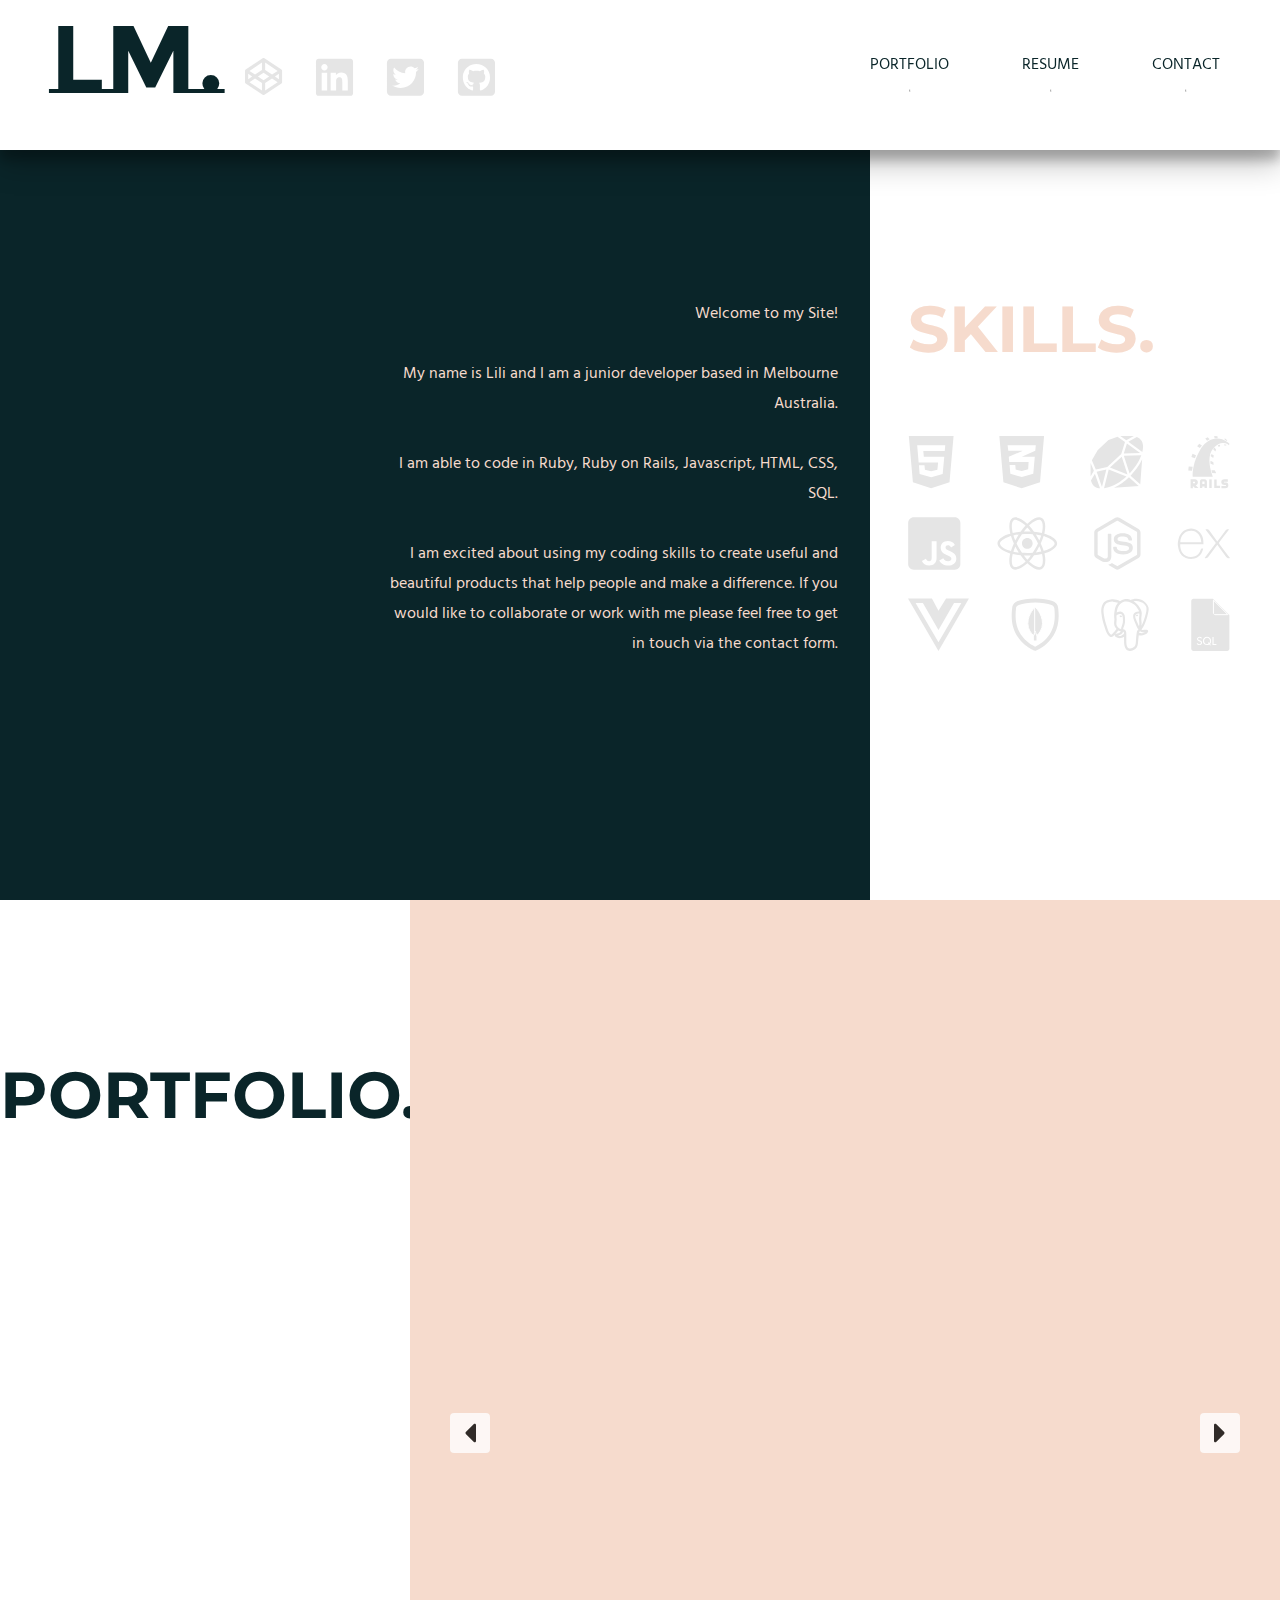
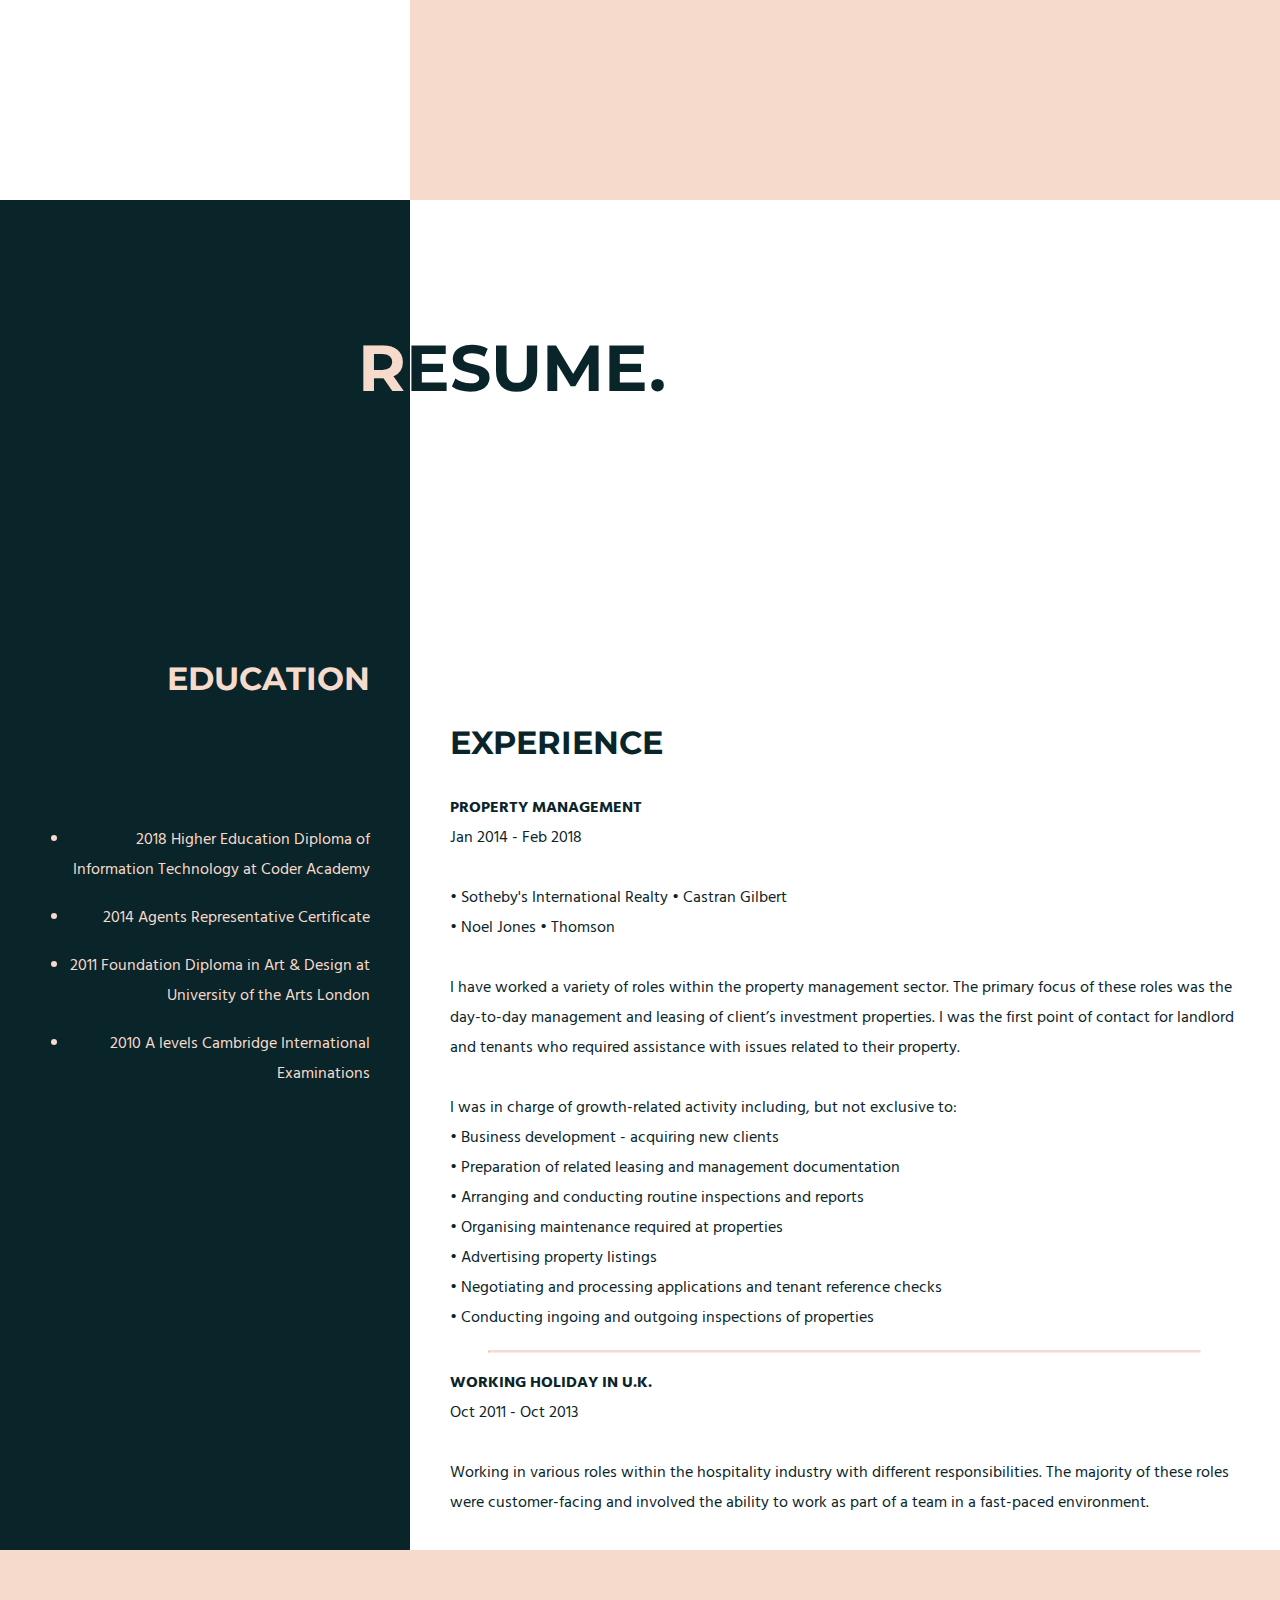
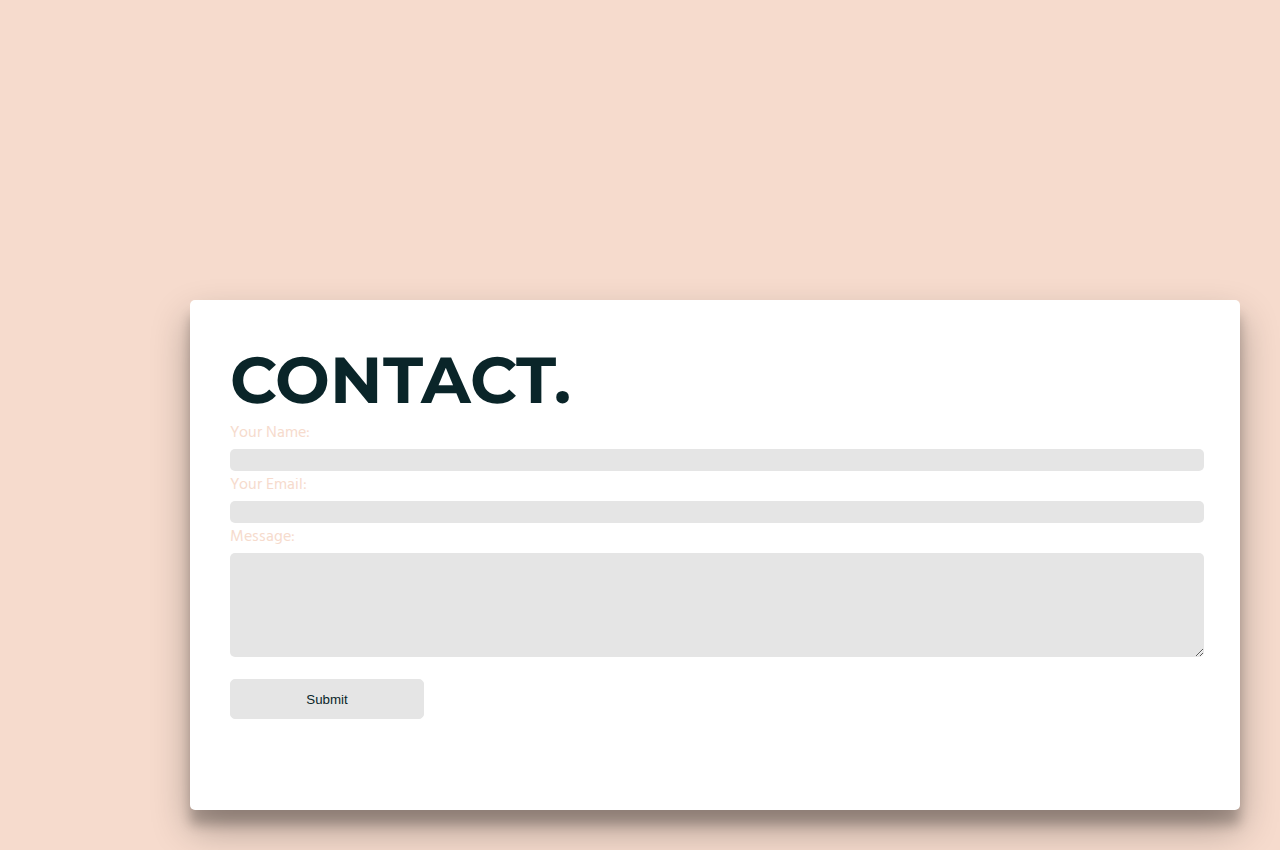
==== commit b23c2f50: "changed responsive media queries for portfolio added inline style to links (was coming out blue on i" ====
--- a/index.html
+++ b/index.html
@@ -25,15 +25,15 @@
         <div class="links">
             <ul>
                 <div class="link">
-                    <a href="#portfolio"><li>Portfolio</li></a>
+                    <a href="#portfolio" style="color:#0A2529;"><li>Portfolio</li></a>
                     <hr>
                 </div>
                 <div class="link">
-                    <a href="#resume"><li>Resume</li></a>
+                    <a href="#resume" style="color:#0A2529;"><li>Resume</li></a>
                     <hr>
                 </div>
                 <div class="link">
-                    <a href="#contact"><li>Contact</li></a>
+                    <a href="#contact" style="color:#0A2529;"><li>Contact</li></a>
                     <hr>
                 </div>
             </ul>
--- a/styles.css
+++ b/styles.css
@@ -207,6 +207,7 @@
     position: absolute;
     margin-top: 19%;
     margin-left: 10%;
+    color: #0A2529;
 }
 
 .portfolio-animation {
--- a/media.css
+++ b/media.css
@@ -1,54 +1,13 @@
 /* media queries */
-@media (max-width: 1384px) {
-    .main-banner {
-        margin-left: 13%;        
-    }
-}
-
-@media (max-width: 1347px) {
-    .main-banner {
-        margin-left: 11%;        
-    }
-}
-
-@media (max-width: 1320px) {
+
+@media (max-width: 1380px) {
+    .main-banner {
+        margin-left: auto;
+        margin-right: auto;
+    }
     .portfolio h2 {
-        margin-left: 8%:
-    }
-
-    @keyframes portfolio {
-        40%   { margin-left: 2%;}
-        100% { margin-left: 8%; z-index: 3;}
-    }
-    .main-banner {
-        margin-left: 9%;
-    }
-}
-
-@media (max-width: 1291px) {
-    .portfolio h2 {
-        margin-left: 5%:
-    }
-
-    @keyframes portfolio {
-        40%   { margin-left: 2%;}
-        100% { margin-left: 5%; z-index: 3;}
-    }
-
-    .main-banner {
-        margin-left: 5%;
-    }
-}
-
-@media (max-width: 1235px) {
-    .portfolio h2 {
-        margin-top: 11.5%;
-    }
-
-    .main-banner {
-        margin-left: 0;
-        width: 100%;
-        height: 70%;
+        margin: auto;
+        margin-top: 155px;
     }
 }
 
@@ -66,18 +25,6 @@
     .portfolio .pink {
         width: 100vw;
     }
-
-    .portfolio h2 {
-        margin-top: 12%;
-        margin-left: 1%;
-    }
-
-    .main-banner {
-        margin-left: auto;
-        margin-right: auto;
-        width: 800px;
-        height: 450px;
-    }
 }
 
 @media (max-width: 1133px) {
@@ -85,9 +32,8 @@
         justify-content: flex-end;
     }
 
-    .portfolio h2 {
-        margin-top: 17%;
-        margin-left: 1%;
+    .main-banner {
+        margin-bottom: 50px;
     }
 
     .green li {
@@ -158,12 +104,6 @@
         100% {
             margin-left: 50%;
         }
-    }
-}
-
-@media (max-width: 892px) {
-    .main-banner {
-        margin-left: 1%;
     }
 }
 
@@ -180,20 +120,6 @@
         margin-right: 0;
         margin: 10px;
     }
-
-/* turn off animations */
-    .portfolio-animation {
-        animation-name: none;
-    }
-    .portfolio .pink {
-        z-index: -1;
-    }
-    .contact-animation {
-        animation-name: none;
-    }
-    .form h2 {
-        text-align: right;
-    }
 }
 
 @media (max-width: 847px) { 
@@ -260,29 +186,15 @@
     }
 }
 
-@media (max-width: 805px) {
-    .main-banner {
-        width: 90%;
-        height: 60%;
-        margin-left: auto;
-        margin-right: auto;
-    }
-
-    .portfolio h2 {
-        margin-top: 25%;
-    }
-}
-
-@media (max-width: 765px) {
-    .main-banner {
+@media (max-width: 800px) {
+    .main-banner {
+        background: yellow;
         width: 700px;
         height: 400px;
-        margin-left: auto;
-        margin-right: auto;
-        margin-bottom: 5%;
-    }
-    .portfolio h2 {
-        margin-top: 30%;
+        margin-bottom: 70px;
+    }
+    .imgbanbtn {
+        top: 180px;
     }
 }
 
@@ -332,11 +244,23 @@
     .main-banner {
         width: 600px;
         height: 350px;
-        margin: 5% auto;
-    }
-
+        margin-bottom: 100px;
+    }
     .imgbanbtn {
         top: 155px;
+    }
+    /* turn off animations */
+    .portfolio-animation {
+        animation-name: none;
+    }
+    .portfolio .pink {
+        z-index: -1;
+    }
+    .contact-animation {
+        animation-name: none;
+    }
+    .form h2 {
+        text-align: right;
     }
 }
 
@@ -350,16 +274,11 @@
     .main-banner {
         width: 500px;
         height: 300px;
-        margin: 10% auto;
-        margin-top: 0;
+        margin-bottom: 20%;
     }
 
     .imgbanbtn {
         top: 130px;
-    }
-
-    .portfolio h2 {
-        margin-top: 40%;
     }
 }
 
@@ -374,31 +293,41 @@
 }
 
 @media (max-width: 500px) {
+    .portfolio h2 {
+        font-size: 55px;
+    }
     .main-banner {
         width: 400px;
         height: 250px;
-        margin: 20% auto;
-        margin-top: 0;
-    }
-
-    .imgbanbtn {
-        top: 115px;
-        width: 20px;
-        height:20px;
-    }
-
-    .portfolio h2 {
-        margin-top: 50%;
-        font-size: 55px;
+    }
+
+    .imgbanbtn {
+        top: 105px;
     }
 }
 
 @media (max-width: 426px) { 
     .about .white {
-        height: 350px;
-    }
-}
-
+        height: 400px;
+    }
+    .skills img {
+        margin: 7px;
+    }
+}
+
+@media (max-width: 400px) {
+    .portfolio h2 {
+        font-size: 45px;
+    }
+    .main-banner {
+        width: 320px;
+        height: 200px;
+    }
+
+    .imgbanbtn {
+        top: 80px;
+    }
+}
 
 /* height:  */
 
@@ -412,4 +341,10 @@
     .resume h2 {
         margin-top: 2%;
     }
-}+}
+
+@media (max-height: 629px) {
+    .about .green  {
+        padding-top: 150px;
+    }
+}
